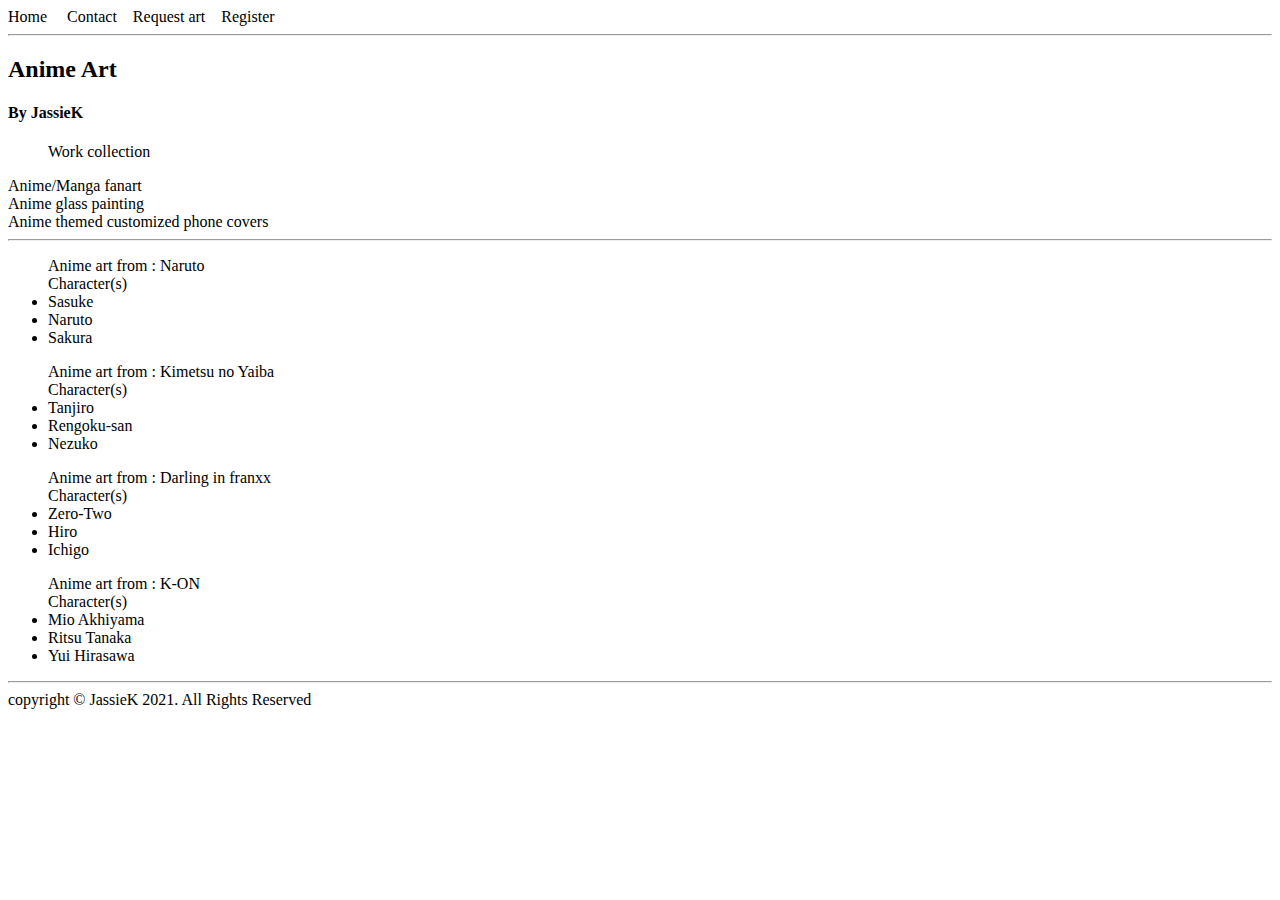
==== index.html @ 8462dcfb "This is the home page for my website" ====
<!DOCTYPE html>
<html lang="en">

<head>
    <meta charset="UTF-8">
    <meta http-equiv="X-UA-Compatible" content="IE=edge">
    <meta name="viewport" content="width=device-width, initial-scale=1.0">
    <title>Anime Art Factory</title>
</head>

<body>
    <header>
        <span>Home &nbsp;&nbsp;&nbsp; Contact&nbsp;&nbsp;&nbsp; Request art&nbsp;&nbsp;&nbsp; Register</span>
    </header>
    <hr>
    <section>
    <div>
        <h2>Anime Art</h2>
        <h4>By JassieK</h4>
        <ul>Work collection</ul>
        <li>Anime/Manga fanart</li>
        <li>Anime glass painting</li>
        <li>Anime themed customized phone covers</li>
    </div>
    <hr>
    <div>
        <ul>
            Anime art from : Naruto <br>
            Character(s)
            <li>Sasuke</li>
            <li>Naruto</li>
            <li>Sakura</li>
        </ul>
    </div>


    <div>
        <ul>
            Anime art from : Kimetsu no Yaiba <br>
            Character(s)
            <li>Tanjiro</li>
            <li>Rengoku-san</li>
            <li>Nezuko</li>
        </ul>
    </div>
    <div>
        <ul>
            Anime art from : Darling in franxx <br>
            Character(s)
            <li>Zero-Two</li>
            <li>Hiro</li>
            <li>Ichigo</li>
        </ul>
    </div>
    <div>
        <ul>
            Anime art from : K-ON <br>
            Character(s)
            <li>Mio Akhiyama</li>
            <li>Ritsu Tanaka</li>
            <li>Yui Hirasawa</li>
        </ul>
    </div>
</section>
<hr>
<footer>
    copyright &copy; JassieK 2021. All Rights Reserved
</footer>


</body>

</html>
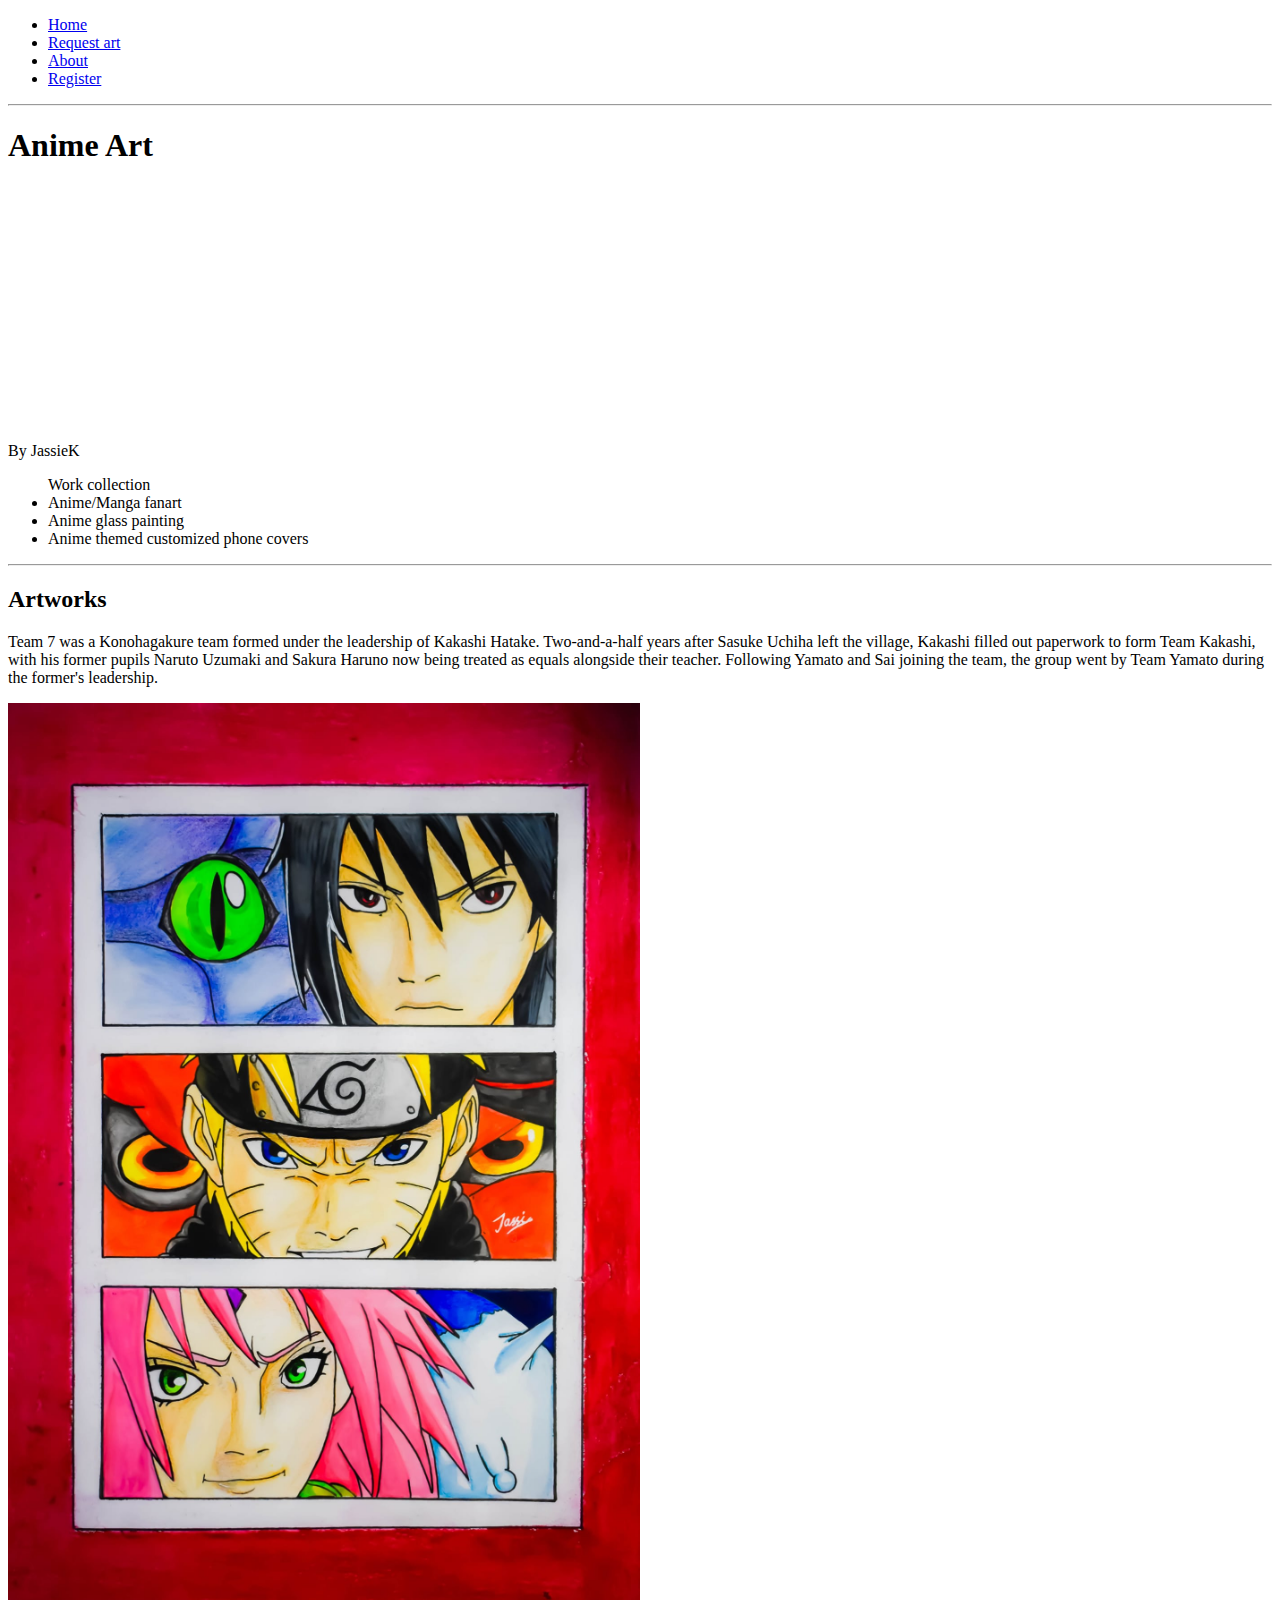
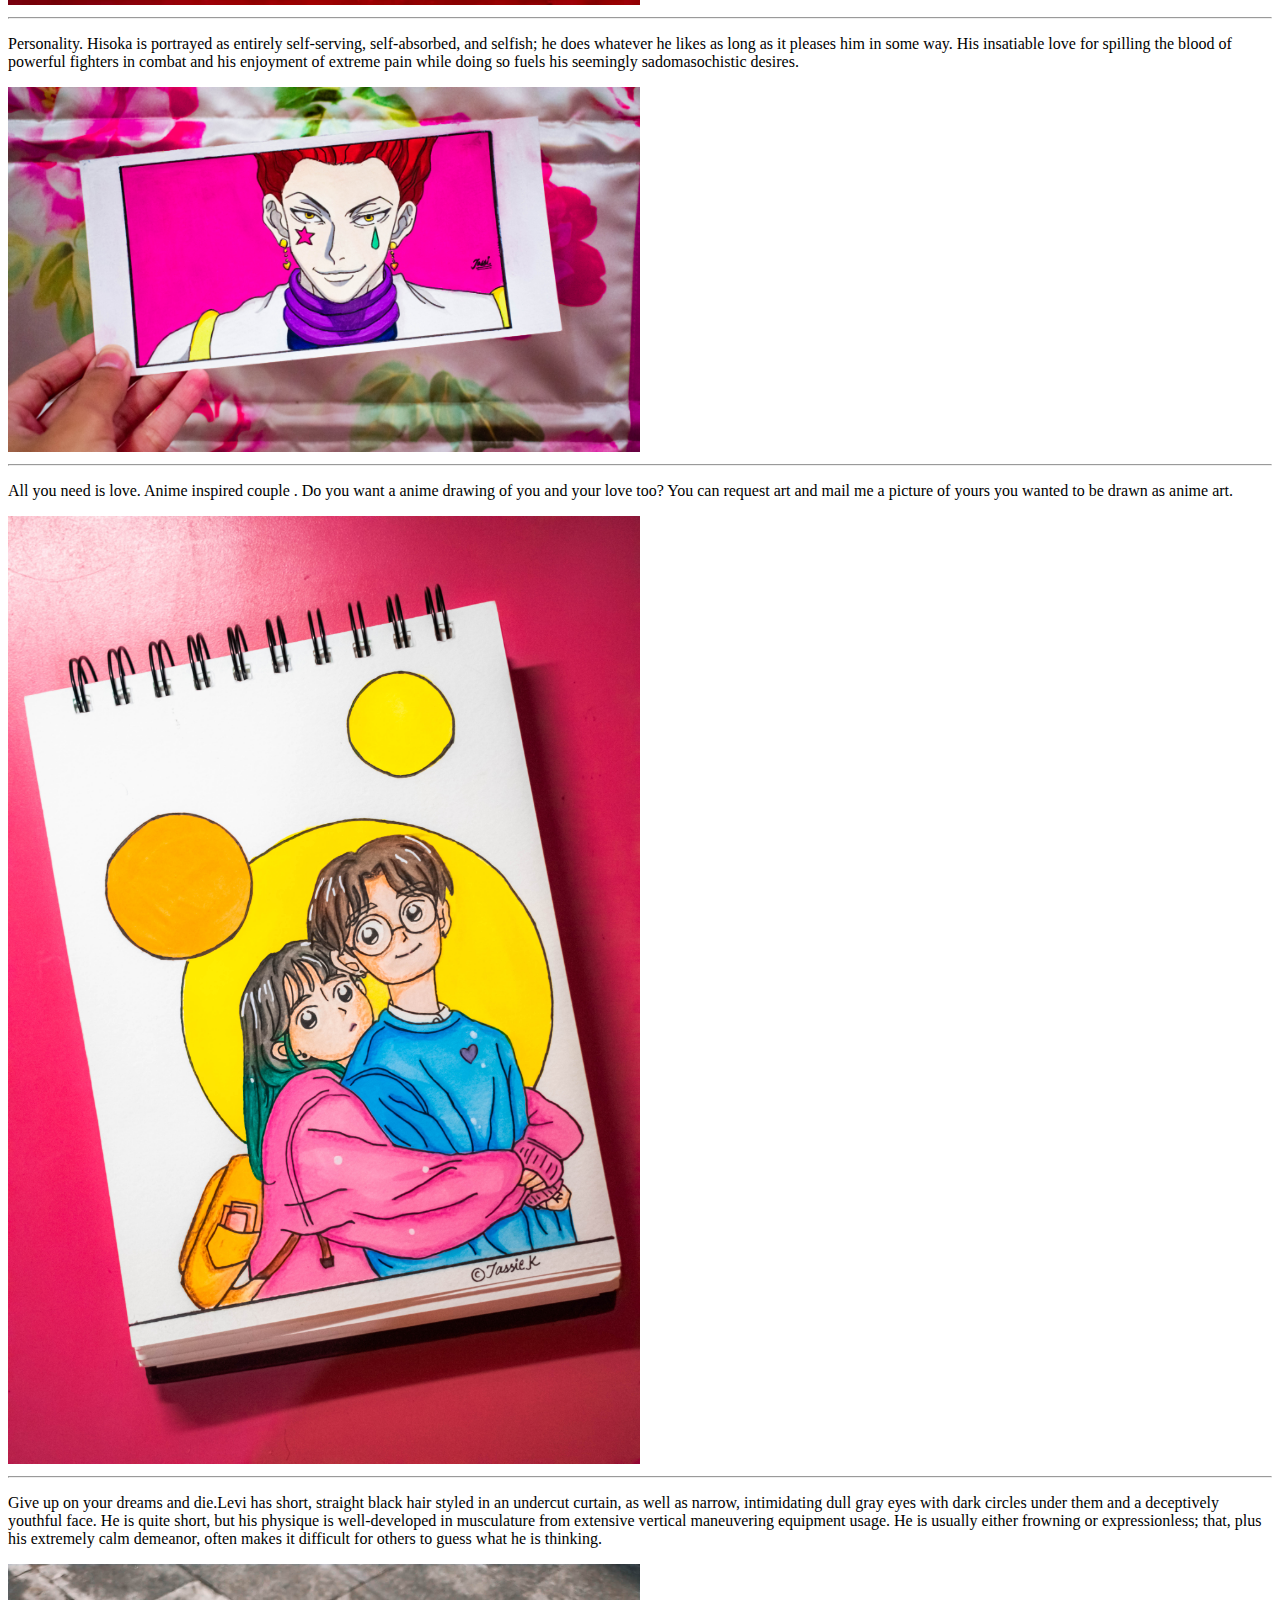
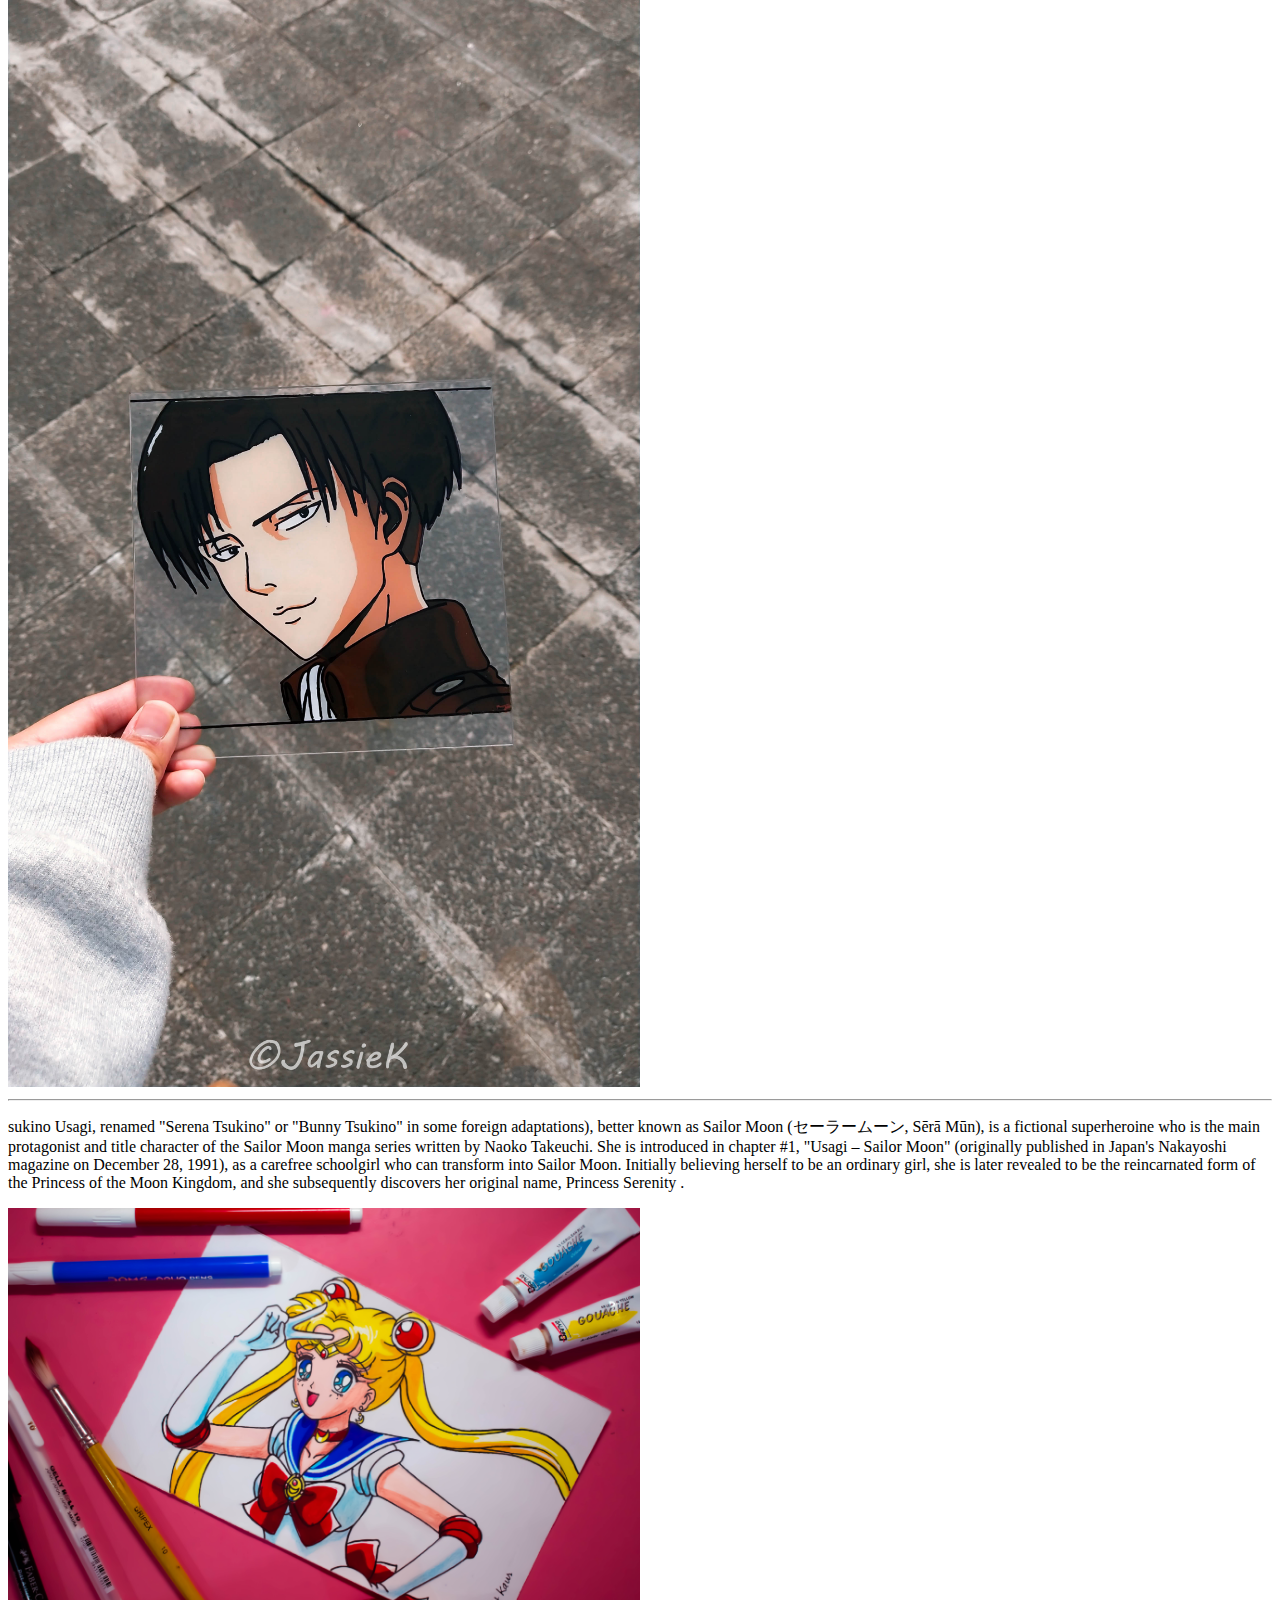
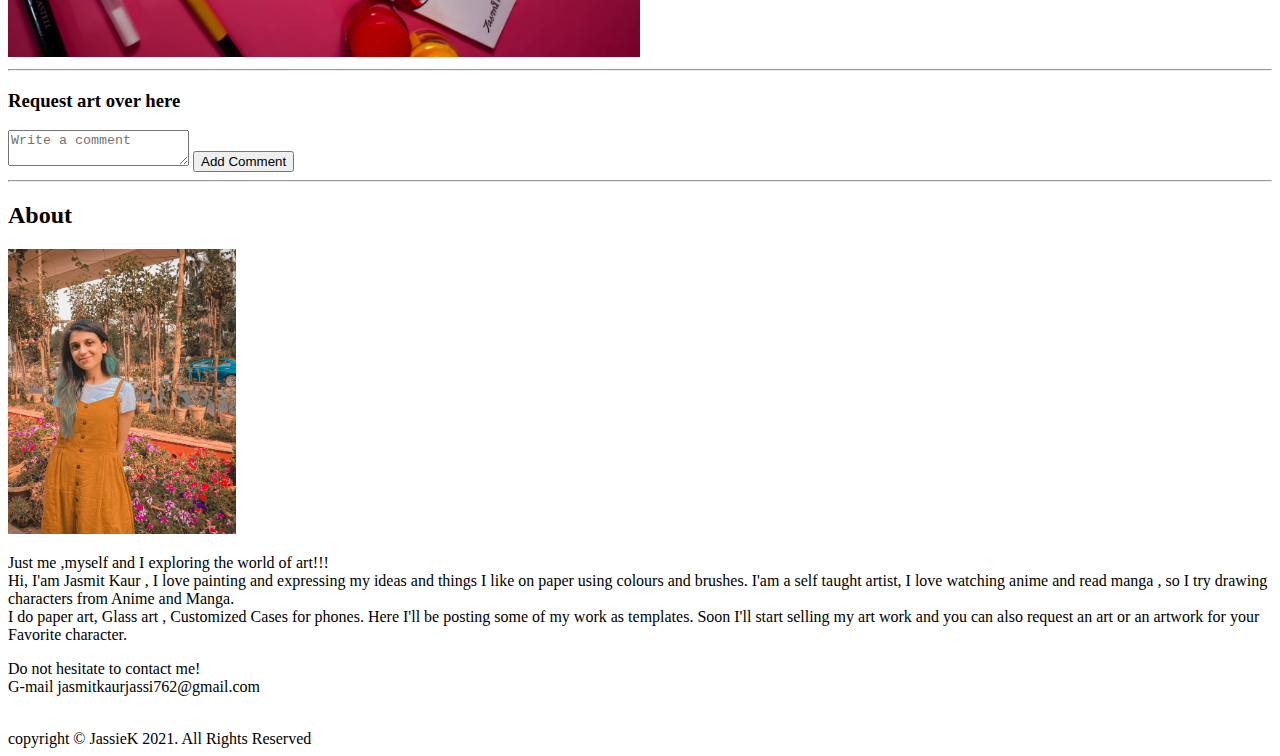
==== commit 2b6e3432: "This is HTML and CSS file for my project" ====
--- a/index.html
+++ b/index.html
@@ -5,67 +5,171 @@
     <meta charset="UTF-8">
     <meta http-equiv="X-UA-Compatible" content="IE=edge">
     <meta name="viewport" content="width=device-width, initial-scale=1.0">
+    <link rel="stylesheet" href="First.css">
+    <link rel="preconnect" href="https://fonts.gstatic.com">
+    <link rel="preconnect" href="https://fonts.gstatic.com">
+    <link rel="preconnect" href="https://fonts.gstatic.com">
+    <link
+        href="https://fonts.googleapis.com/css2?family=Architects+Daughter&family=Homemade+Apple&family=Pontano+Sans&family=Varela+Round&display=swap"
+        rel="stylesheet">
+    <link
+        href="https://fonts.googleapis.com/css2?family=Architects+Daughter&family=Homemade+Apple&family=Varela+Round&display=swap"
+        rel="stylesheet">
     <title>Anime Art Factory</title>
 </head>
 
 <body>
     <header>
-        <span>Home &nbsp;&nbsp;&nbsp; Contact&nbsp;&nbsp;&nbsp; Request art&nbsp;&nbsp;&nbsp; Register</span>
+        <ul id="Navbar">
+
+            <li><a href="index.html" target="_blank">Home</a></li>
+            <li><a href="#request" target="_blank">Request art</a></li>
+            <li><a href="#aboutme">About</a></li>
+            <li><a href="form.html" target="_blank">Register</a></li>
+
+        </ul>
     </header>
     <hr>
-    <section>
-    <div>
-        <h2>Anime Art</h2>
-        <h4>By JassieK</h4>
-        <ul>Work collection</ul>
+
+
+
+
+
+
+    <div class="header">
+
+        <!--Content before waves-->
+        <div class="inner-header flex">
+
+            <h1>Anime Art</h1>
+        </div>
+
+        <!--Waves Container-->
+        <div>
+            <svg class="waves" xmlns="http://www.w3.org/2000/svg" xmlns:xlink="http://www.w3.org/1999/xlink"
+                viewBox="0 24 150 28" preserveAspectRatio="none" shape-rendering="auto">
+                <defs>
+                    <path id="gentle-wave"
+                        d="M-160 44c30 0 58-18 88-18s 58 18 88 18 58-18 88-18 58 18 88 18 v44h-352z" />
+                </defs>
+                <g class="parallax">
+                    <use xlink:href="#gentle-wave" x="48" y="0" fill="rgba(255,255,255,0.7" />
+                    <use xlink:href="#gentle-wave" x="48" y="3" fill="rgba(255,255,255,0.5)" />
+                    <use xlink:href="#gentle-wave" x="48" y="5" fill="rgba(255,255,255,0.3)" />
+                    <use xlink:href="#gentle-wave" x="48" y="7" fill="#fff" />
+                </g>
+            </svg>
+        </div>
+        <!--Waves end-->
+
+    </div>
+    <!--Header ends-->
+
+    <!--Content starts-->
+    <div class="content flex">
+        <p>By JassieK</p>
+    </div>
+
+
+
+
+
+
+
+
+
+    <ul id="work">Work collection
         <li>Anime/Manga fanart</li>
         <li>Anime glass painting</li>
         <li>Anime themed customized phone covers</li>
-    </div>
+    </ul>
     <hr>
-    <div>
-        <ul>
-            Anime art from : Naruto <br>
-            Character(s)
-            <li>Sasuke</li>
-            <li>Naruto</li>
-            <li>Sakura</li>
-        </ul>
-    </div>
+    <section>
+        <h2 id="arth">Artworks</h2>
+        <p class="narutop">Team 7 was a Konohagakure team formed under the leadership of Kakashi Hatake. Two-and-a-half
+            years after
+            Sasuke Uchiha left the village, Kakashi filled out paperwork to form Team Kakashi, with his former pupils
+            Naruto Uzumaki and Sakura Haruno now being treated as equals alongside their teacher. Following Yamato and
+            Sai joining the team, the group went by Team Yamato during the former's leadership.</p>
+        <img src="Naruto.jpg" alt="Naruto" style="width:50%" class="naruto">
+        <hr>
+        <p class="narutop">Personality. Hisoka is portrayed as entirely self-serving, self-absorbed, and selfish; he
+            does
+            whatever he likes as long as it pleases him in some way. His insatiable love for spilling the blood of
+            powerful fighters in combat and his enjoyment of extreme pain while doing so fuels his seemingly
+            sadomasochistic desires.</p>
+        <img src="hisoka.jpg" alt="Hisoka" style="width:50%" class="naruto">
+        <hr>
+        <p class="narutop">All you need is love. Anime inspired couple . Do you want a anime drawing of you and your
+            love
+            too? You can request art and mail me a picture of yours you wanted to be drawn as anime art.</p>
+        <img src="couple.jpg" alt="Couple" style="width:50%" class="naruto">
+        <hr>
+        <p class="narutop">Give up on your dreams and die.Levi has short, straight black hair styled in an undercut
+            curtain, as well as narrow, intimidating dull gray eyes with dark circles under them and a deceptively
+            youthful face. He is quite short, but his physique is well-developed in musculature from extensive vertical
+            maneuvering equipment usage. He is usually either frowning or expressionless; that, plus his extremely calm
+            demeanor, often makes it difficult for others to guess what he is thinking.</p>
+        <img src="levi.jpg" alt="Levi" style="width:50%" class="naruto">
+        <hr>
+        <p class="narutop">sukino Usagi, renamed "Serena Tsukino" or "Bunny Tsukino" in some foreign adaptations),
+            better known as Sailor Moon (セーラームーン, Sērā Mūn), is a fictional superheroine who is the main protagonist and
+            title character of the Sailor Moon manga series written by Naoko Takeuchi. She is introduced in chapter #1,
+            "Usagi – Sailor Moon" (originally published in Japan's Nakayoshi magazine on December 28, 1991), as a
+            carefree schoolgirl who can transform into Sailor Moon. Initially believing herself to be an ordinary girl,
+            she is later revealed to be the reincarnated form of the Princess of the Moon Kingdom, and she subsequently
+            discovers her original name, Princess Serenity .</p>
+        <img src="sailor.jpg" alt="Sailor moon" style="width:50%" class="naruto">
+        <hr>
 
 
-    <div>
-        <ul>
-            Anime art from : Kimetsu no Yaiba <br>
-            Character(s)
-            <li>Tanjiro</li>
-            <li>Rengoku-san</li>
-            <li>Nezuko</li>
-        </ul>
-    </div>
-    <div>
-        <ul>
-            Anime art from : Darling in franxx <br>
-            Character(s)
-            <li>Zero-Two</li>
-            <li>Hiro</li>
-            <li>Ichigo</li>
-        </ul>
-    </div>
-    <div>
-        <ul>
-            Anime art from : K-ON <br>
-            Character(s)
-            <li>Mio Akhiyama</li>
-            <li>Ritsu Tanaka</li>
-            <li>Yui Hirasawa</li>
-        </ul>
-    </div>
-</section>
-<hr>
-<footer>
-    copyright &copy; JassieK 2021. All Rights Reserved
-</footer>
+    </section>
+
+    <section id="app">
+        <h3><a name="request">Request art over here </a></h3>
+        <div class="container">
+            <div class="row">
+                <div class="col-6">
+                    <div class="comment">
+                        <p v-for="items in item" v-text="items"></p>
+                    </div>
+                    <!--End Comment-->
+                </div>
+                <!--End col -->
+            </div><!-- End row -->
+            <div class="row">
+                <div class="col-6">
+                    <textarea type="text" class="input" placeholder="Write a comment" v-model="newItem"
+                        @keyup.enter="addItem()"></textarea>
+                    <button v-on:click="addItem()" class='primaryContained float-right' type="submit">Add
+                        Comment</button>
+                </div><!-- End col -->
+            </div>
+            <!--End Row -->
+        </div>
+        <!--End Container -->
+    </section><!-- end App -->
+    <hr>
+
+    <footer>
+
+        <h2 id="abt"><a name="aboutme">About</a></h2>
+        <img src="Two-696.jpg" style="width:18%" id="mine">
+
+        <p class="abtp">Just me ,myself and I exploring the world of art!!!<br>
+            Hi, I'am Jasmit Kaur , I love painting and expressing my ideas and things I like on paper using colours and
+            brushes. I'am a self taught artist, I love watching anime and read manga , so I try drawing characters from
+            Anime and Manga.<br>I do paper art, Glass art , Customized Cases for phones. Here I'll be posting some of my
+            work as templates. Soon I'll start selling my art work and you can also request an art or an artwork for
+            your
+            Favorite character. </p>
+        <p class="abtp">Do not hesitate to contact me!<br> G-mail jasmitkaurjassi762@gmail.com</p>
+
+        <br>
+        <div class="footer">
+            copyright &copy; JassieK 2021. All Rights Reserved
+        </div>
+    </footer>
 
 
 </body>
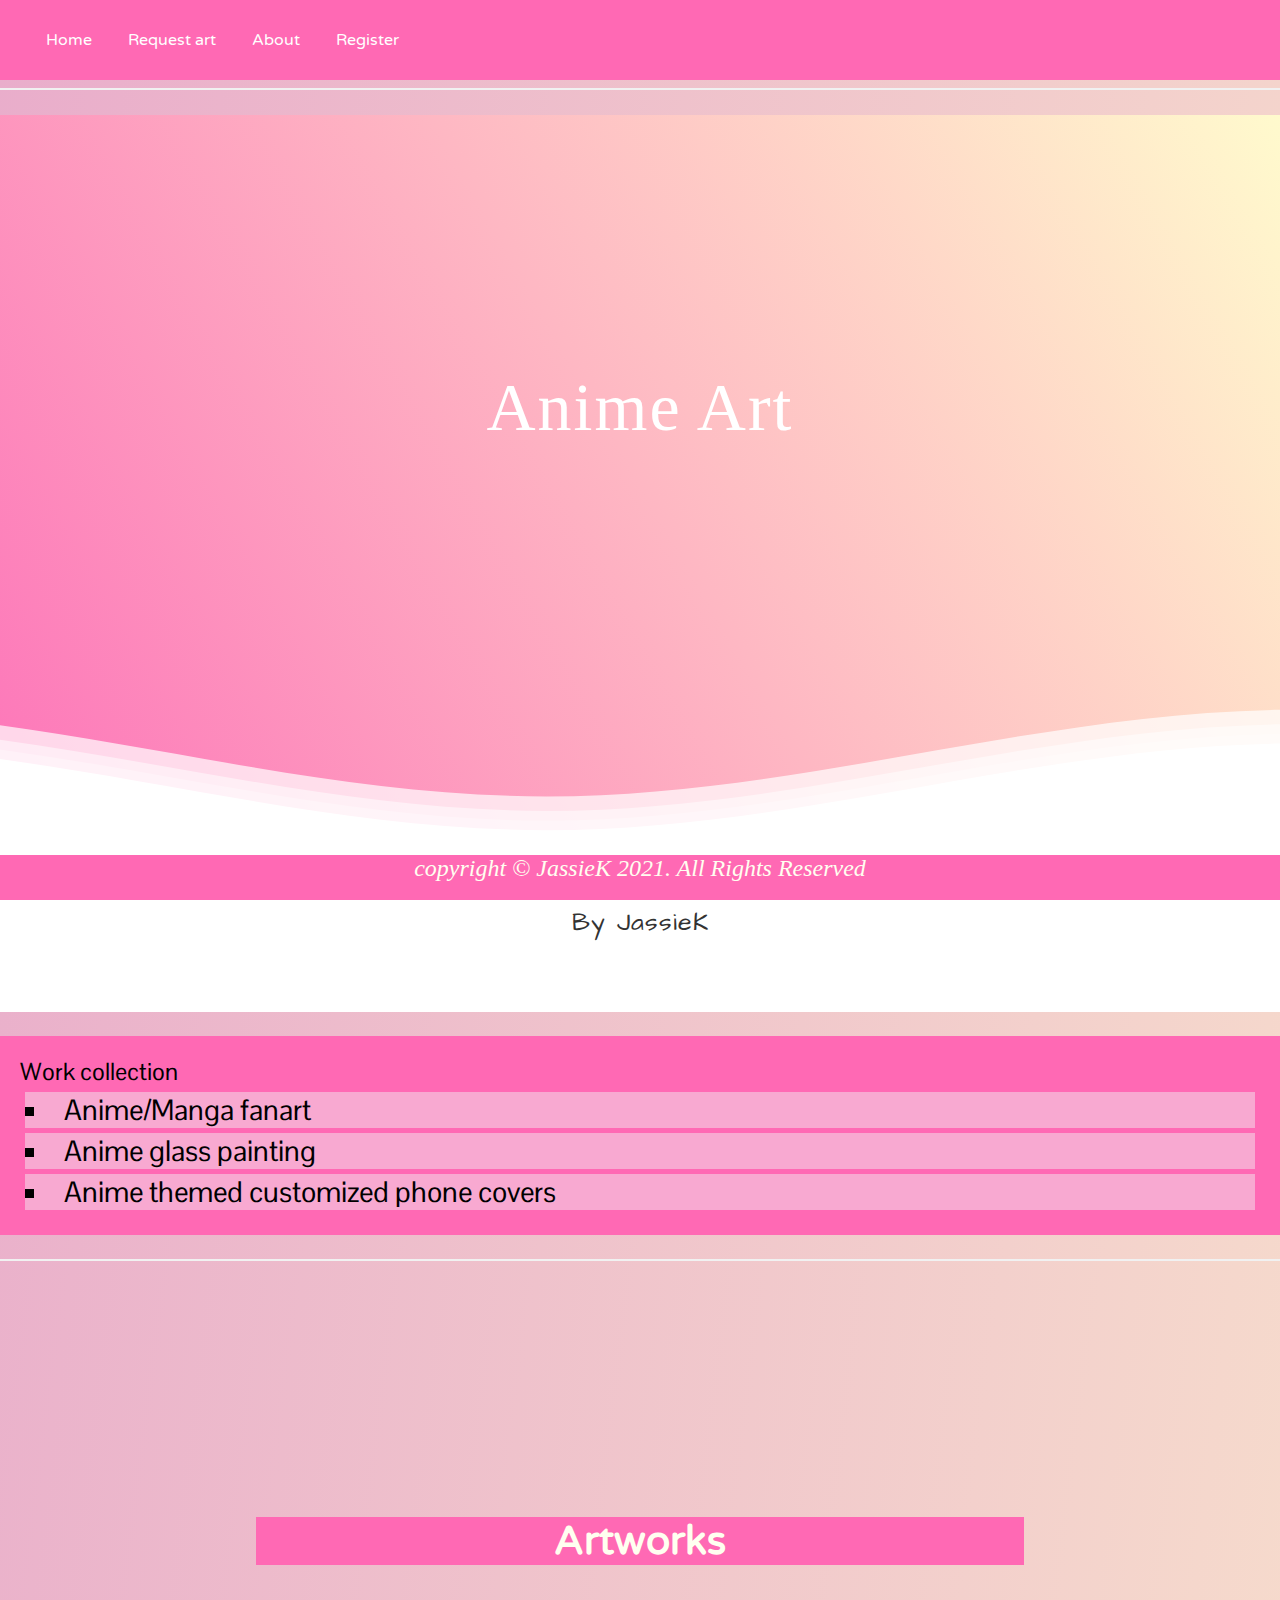
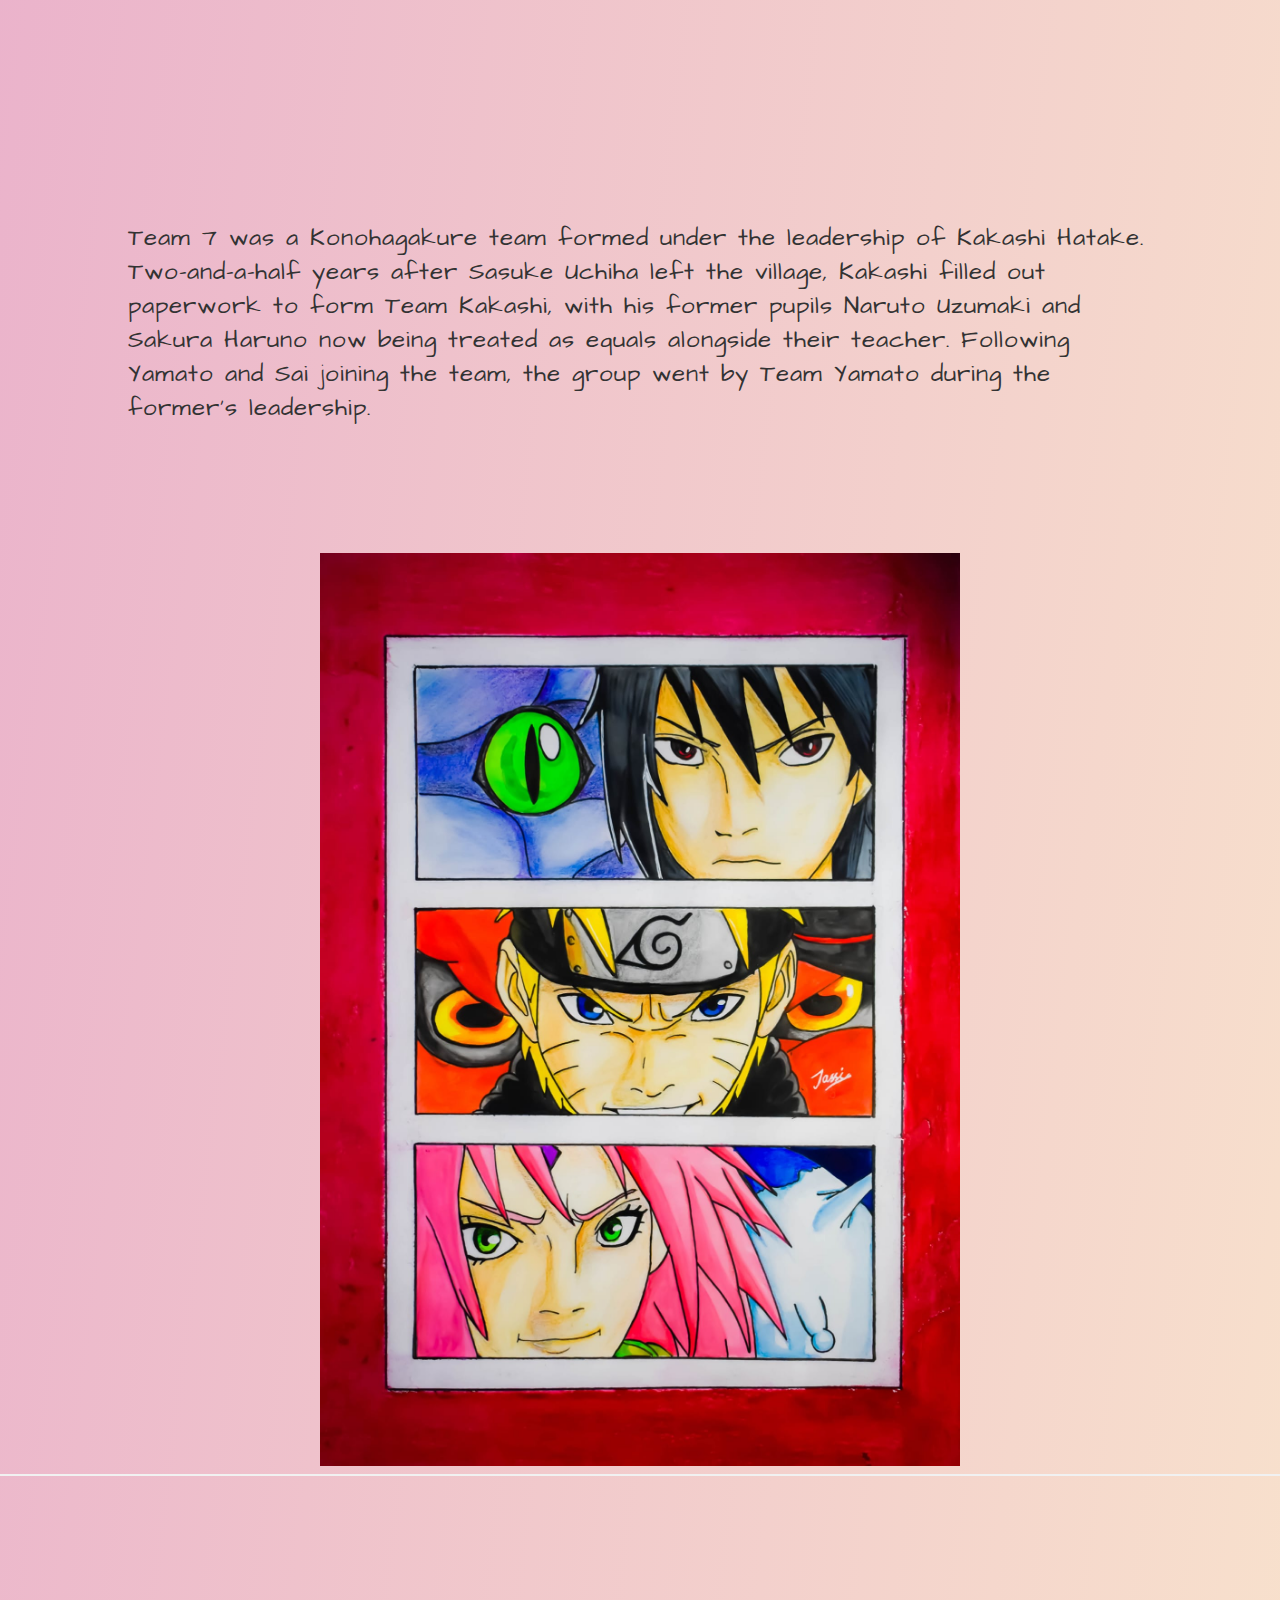
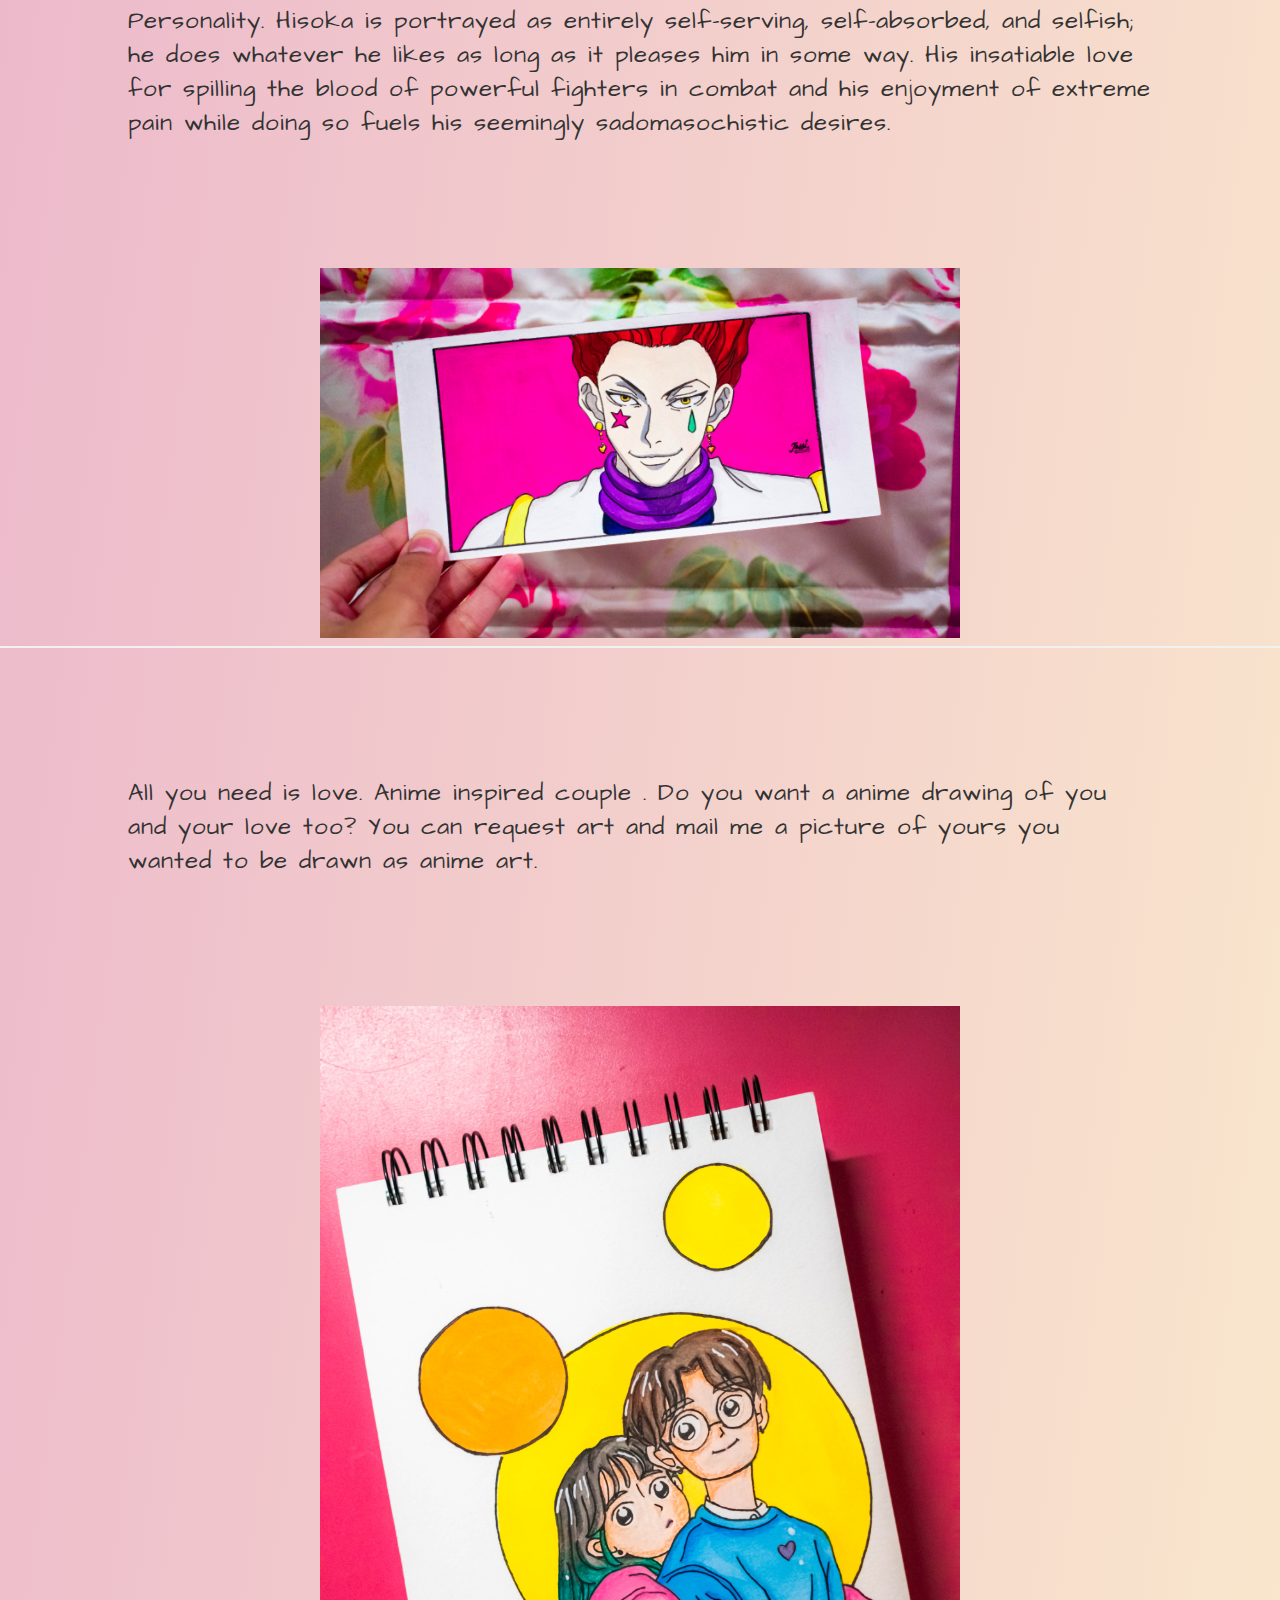
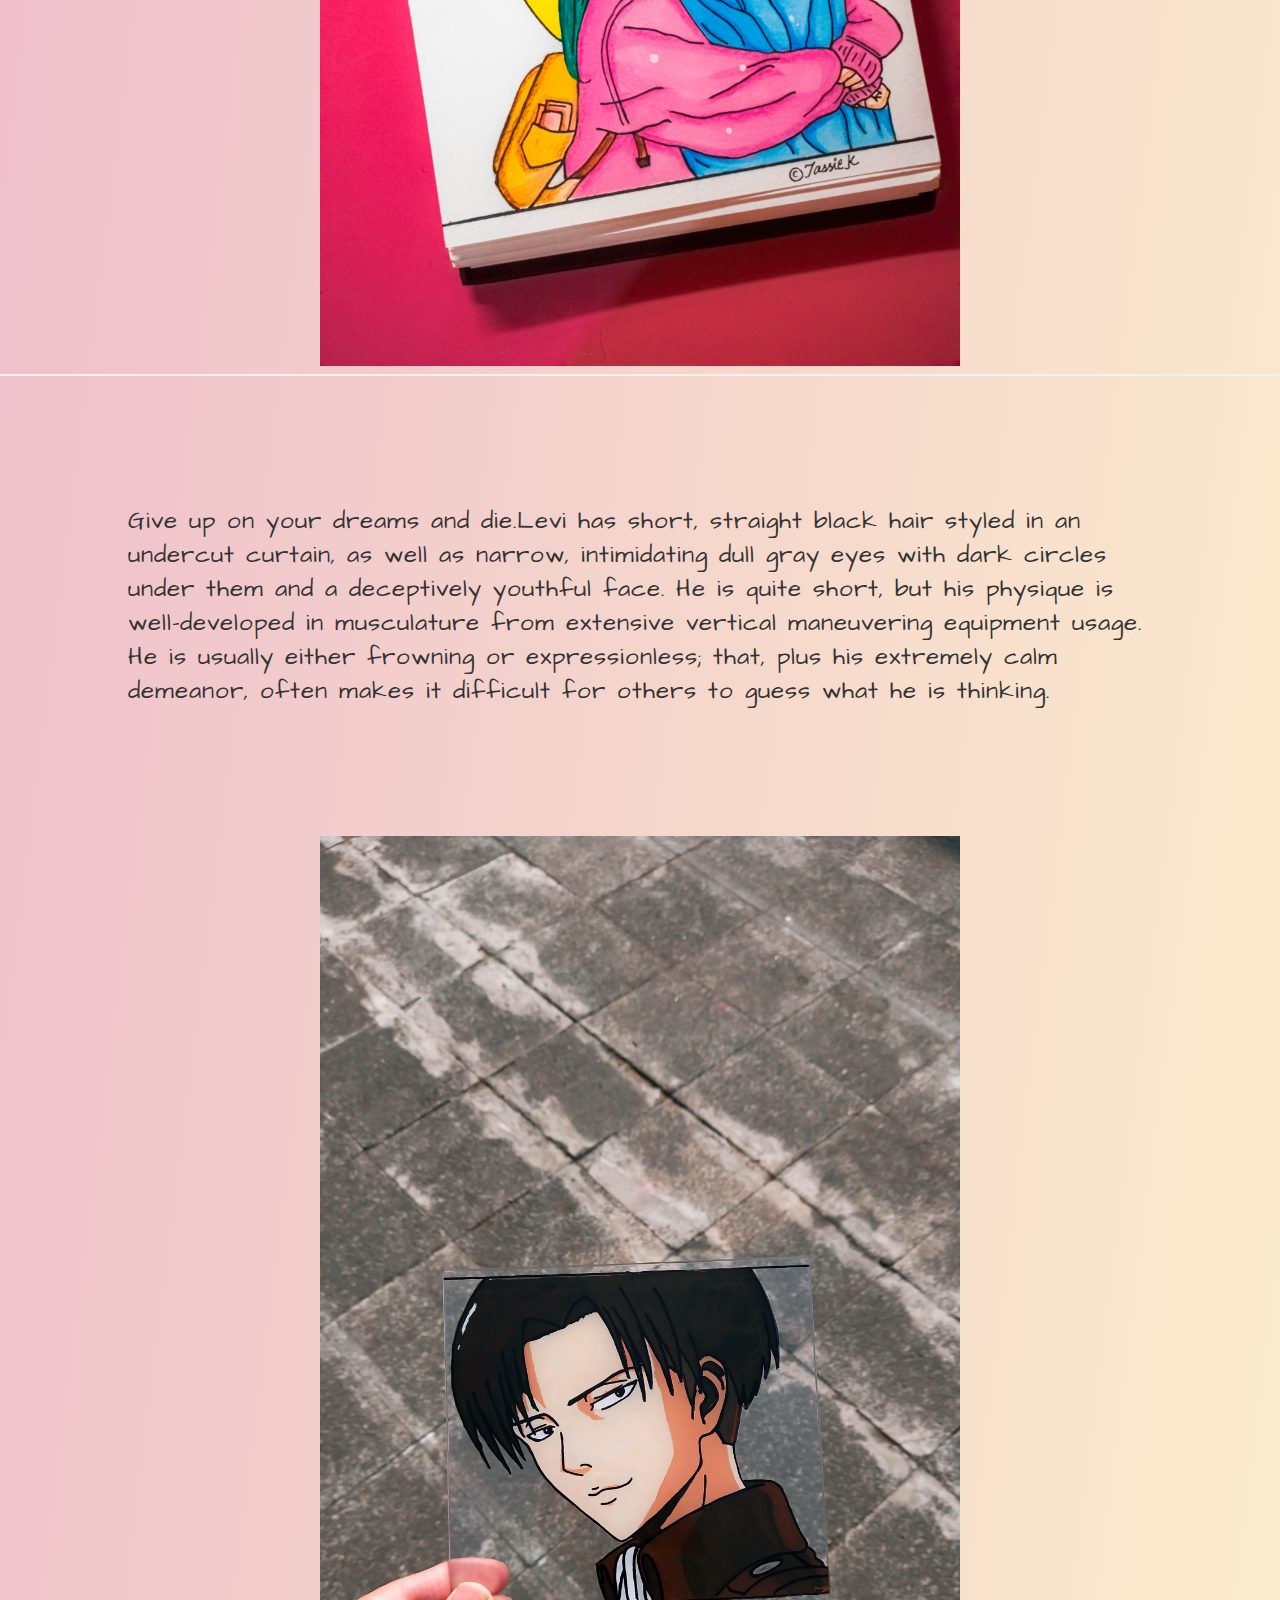
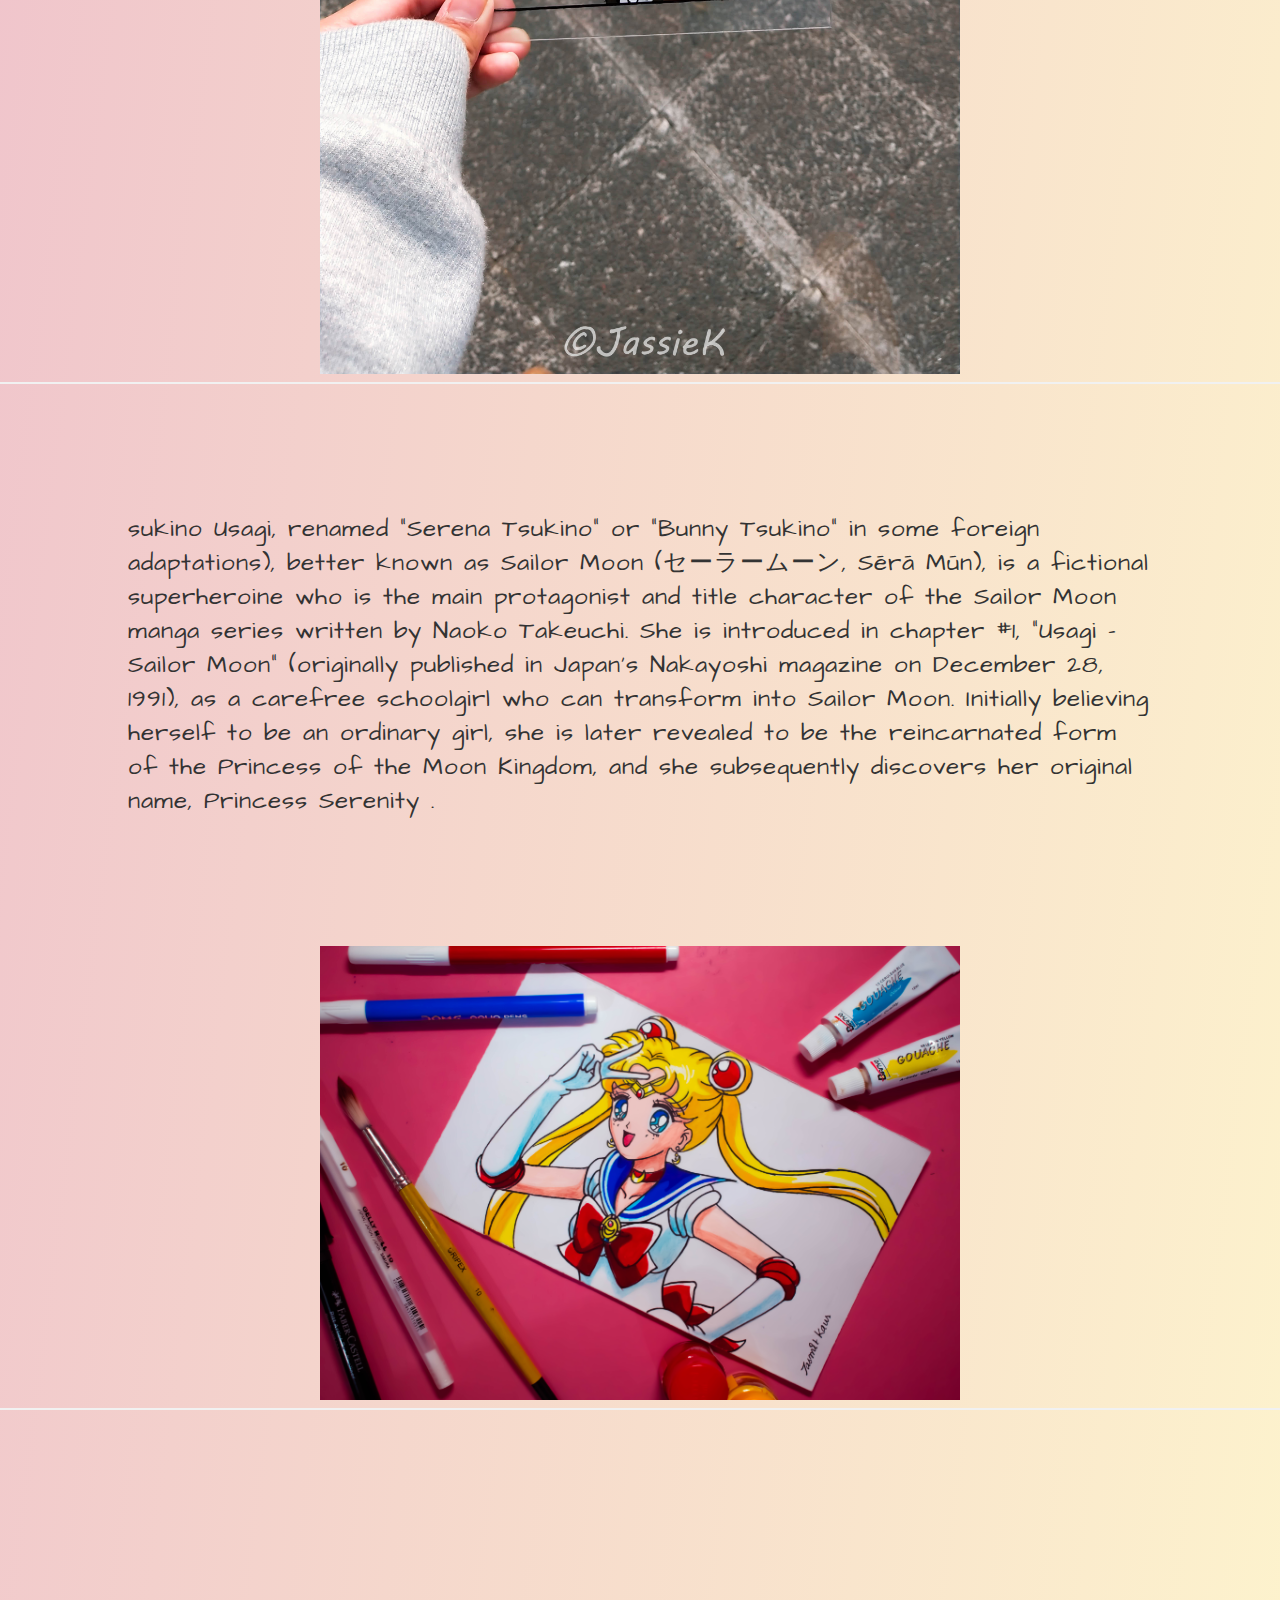
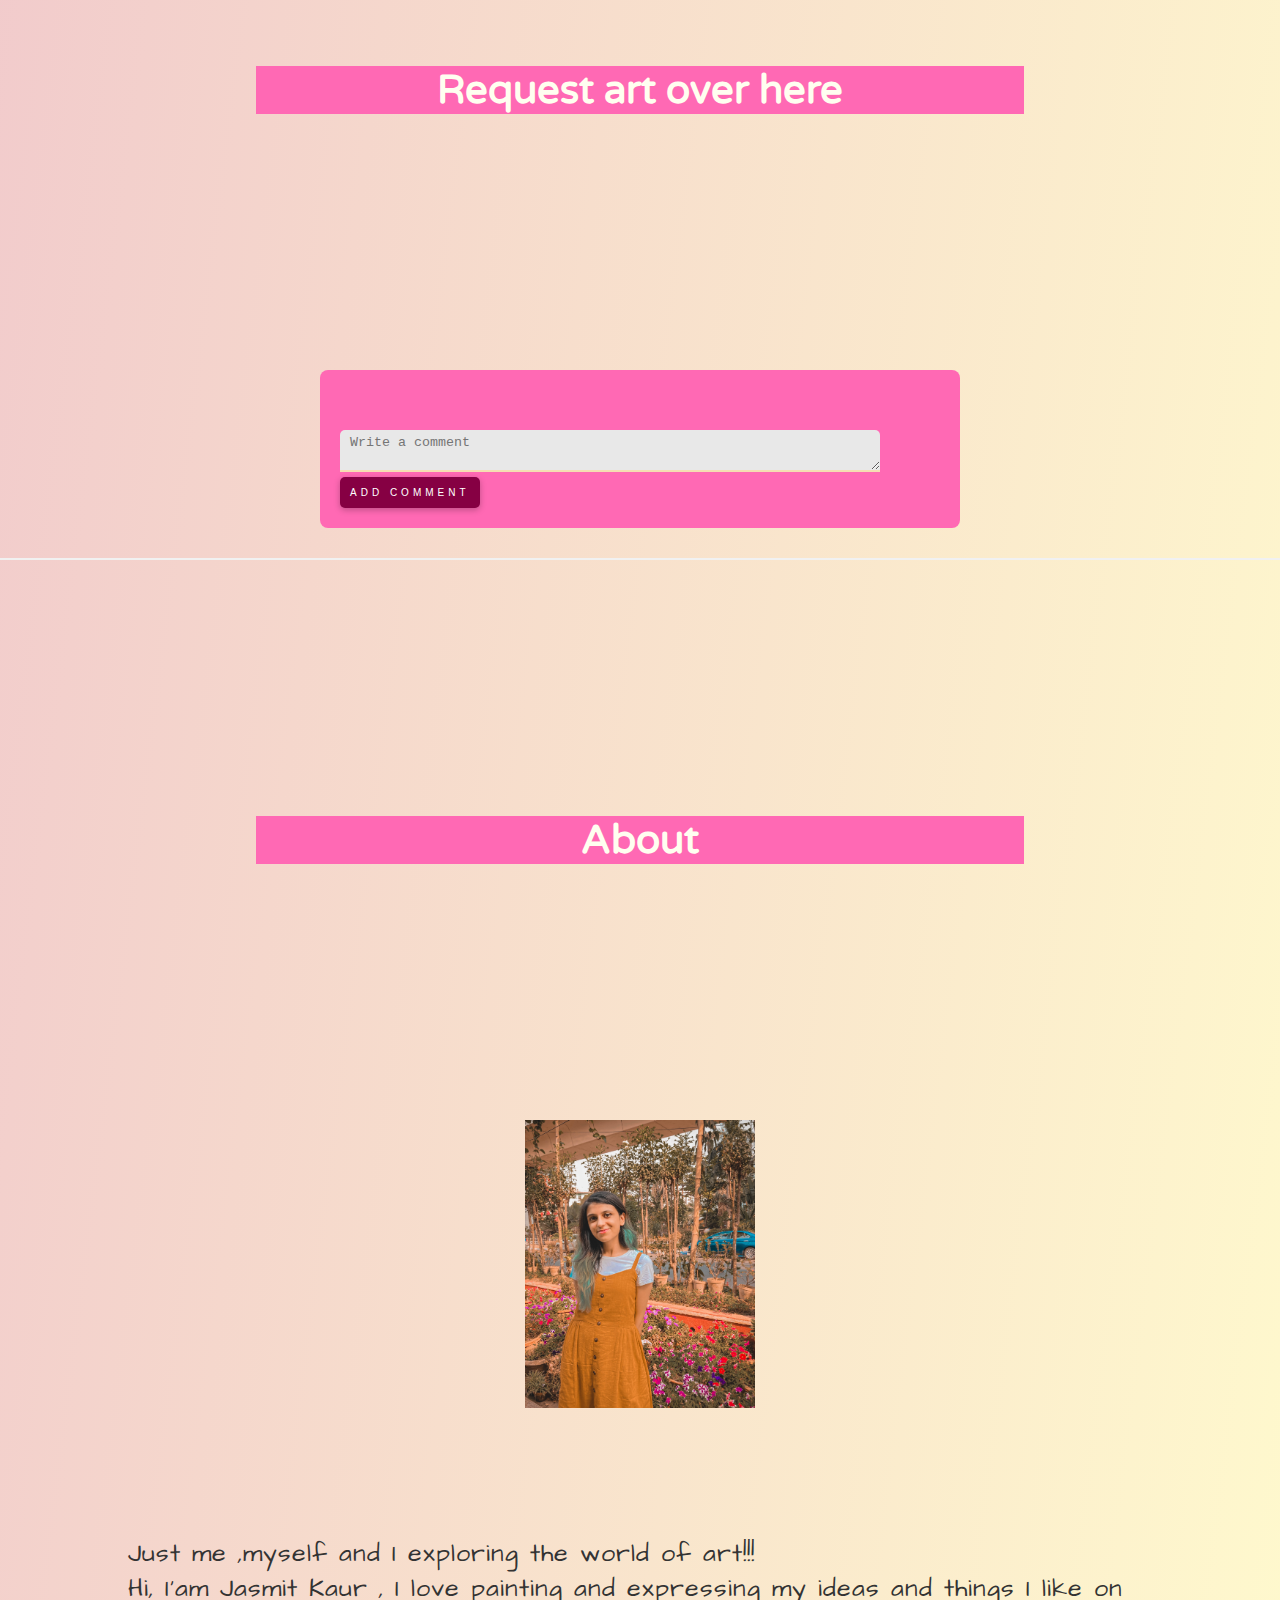
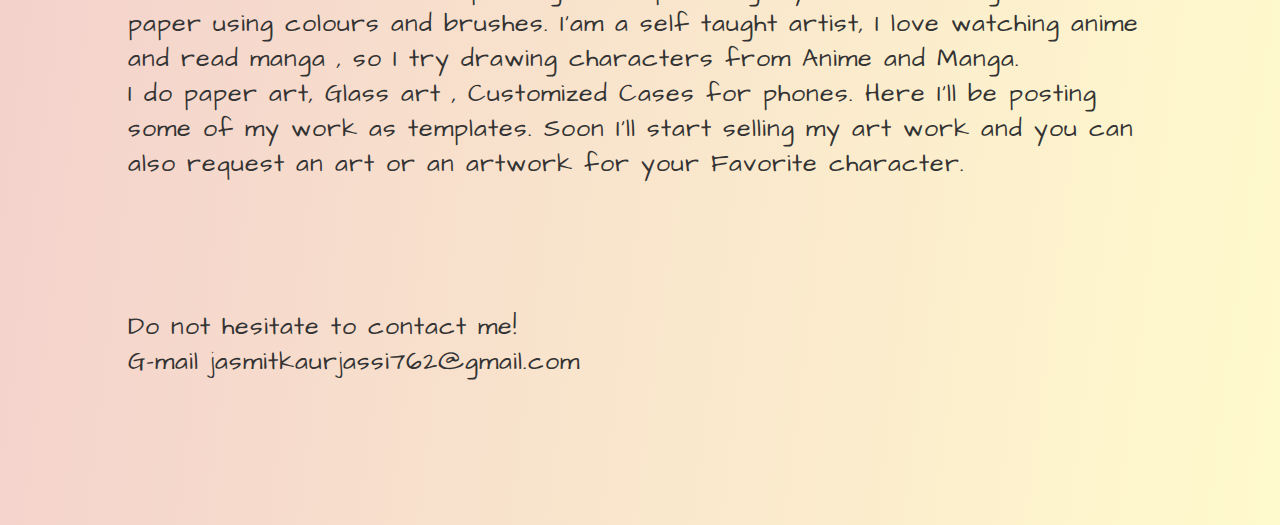
==== commit b69e209f: "altered" ====
--- a/index.html
+++ b/index.html
@@ -5,7 +5,7 @@
     <meta charset="UTF-8">
     <meta http-equiv="X-UA-Compatible" content="IE=edge">
     <meta name="viewport" content="width=device-width, initial-scale=1.0">
-    <link rel="stylesheet" href="First.css">
+    <link rel="stylesheet" type="text/css" href="index.css">
     <link rel="preconnect" href="https://fonts.gstatic.com">
     <link rel="preconnect" href="https://fonts.gstatic.com">
     <link rel="preconnect" href="https://fonts.gstatic.com">
@@ -22,8 +22,8 @@
     <header>
         <ul id="Navbar">
 
-            <li><a href="index.html" target="_blank">Home</a></li>
-            <li><a href="#request" target="_blank">Request art</a></li>
+            <li><a href="index.html">Home</a></li>
+            <li><a href="#request">Request art</a></li>
             <li><a href="#aboutme">About</a></li>
             <li><a href="form.html" target="_blank">Register</a></li>
 
--- a/index.css
+++ b/index.css
@@ -0,0 +1,357 @@
+body,
+head {
+  background-image: linear-gradient(to bottom right, rgb(233, 173, 203), lemonchiffon);
+}
+
+body {
+  margin: 25px;
+}
+
+#Navbar {
+  color: azure;
+  list-style-type: none;
+  margin: 0;
+  padding: 30px;
+  overflow: hidden;
+  background-color: hotpink;
+  font-size: 18;
+  font-family: 'Varela Round', sans-serif;
+
+}
+
+#Navbar li {
+  display: inline;
+}
+
+li a {
+  display: block;
+  color: white;
+  text-align: center;
+  display: inline;
+  padding: 14px 16px;
+  text-decoration: none;
+}
+
+li a:hover {
+
+  color: crimson;
+}
+
+
+
+
+#work {
+  background: hotpink;
+  padding: 20px;
+  list-style: square inside url("sqpurple.gif");
+  font-size: x-large;
+  font-family: 'Pontano Sans', sans-serif;
+
+}
+
+#work li {
+  background: rgb(248, 169, 209);
+  margin: 5px;
+  font-size: larger;
+  font-family: 'Pontano Sans', sans-serif;
+}
+
+#mine {
+  display: block;
+  margin-left: auto;
+  margin-right: auto;
+}
+
+#arth{
+  font-size: 40px;
+  background-color: hotpink;
+  font-family: 'Varela Round', sans-serif;
+  text-align: center;
+  color: ivory;
+  margin: 20%;
+}
+
+.naruto {
+  display: block;
+  margin-left: auto;
+  margin-right: auto;
+}
+
+.narutop {
+  font-size: x-large;
+  margin: 10%;
+}
+/*#hisoka {
+  display: block;
+  margin-left: auto;
+  margin-right: auto;
+}
+
+#hisokap {
+  font-size: x-large;
+  margin: 10%;
+}
+#couple {
+  display: block;
+  margin-left: auto;
+  margin-right: auto;
+}
+
+#couplep {
+  font-size: x-large;
+  margin: 10%;
+}*/
+#abt{
+  font-size: 40px;
+  background-color: hotpink;
+  font-family: 'Varela Round', sans-serif;
+  text-align: center;
+  color: ivory;
+  margin: 20%;
+}
+.abtp{
+  margin: 10%;
+}
+
+.footer {
+  position: fixed;
+  left: 0;
+  bottom: 0;
+  width: 100%;
+  height: 5%;
+  background-color: hotpink;
+color: ivory;
+font-size: x-large;
+  text-align: center;
+  font-family: 'Times New Roman', Times, serif;
+  font-style: italic;
+}
+
+
+
+
+@import url(//fonts.googleapis.com/css?family=Lato:300:400);
+
+body {
+  margin:0;
+}
+
+h1 {
+  font-family: 'Homemade Apple', cursive;
+  font-weight:300;
+  letter-spacing: 2px;
+  font-size:68px;
+}
+p {
+  font-family: 'Architects Daughter', cursive;
+  letter-spacing: 1px;
+  font-size:25px;
+  color: #333333;
+}
+
+.header {
+  position:relative;
+  text-align:center;
+  background: linear-gradient(60deg,rgb(253, 117, 185) 0%, lemonchiffon 100%);
+  color:white;
+}
+.logo {
+  width:50px;
+  fill:white;
+  padding-right:15px;
+  display:inline-block;
+  vertical-align: middle;
+}
+
+.inner-header {
+  height:65vh;
+  width:100%;
+  margin: 0;
+  padding: 0;
+}
+
+.flex { /*Flexbox for containers*/
+  display: flex;
+  justify-content: center;
+  align-items: center;
+  text-align: center;
+}
+
+.waves {
+  position:relative;
+  width: 100%;
+  height:15vh;
+  margin-bottom:-7px; /*Fix for safari gap*/
+  min-height:100px;
+  max-height:150px;
+}
+
+.content {
+  position:relative;
+  height:20vh;
+  text-align:center;
+  background-color: white;
+}
+
+/* Animation */
+
+.parallax > use {
+  animation: move-forever 25s cubic-bezier(.55,.5,.45,.5)     infinite;
+}
+.parallax > use:nth-child(1) {
+  animation-delay: -2s;
+  animation-duration: 7s;
+}
+.parallax > use:nth-child(2) {
+  animation-delay: -3s;
+  animation-duration: 10s;
+}
+.parallax > use:nth-child(3) {
+  animation-delay: -4s;
+  animation-duration: 13s;
+}
+.parallax > use:nth-child(4) {
+  animation-delay: -5s;
+  animation-duration: 20s;
+}
+@keyframes move-forever {
+  0% {
+   transform: translate3d(-90px,0,0);
+  }
+  100% { 
+    transform: translate3d(85px,0,0);
+  }
+}
+/*Shrinking for mobile*/
+@media (max-width: 768px) {
+  .waves {
+    height:40px;
+    min-height:40px;
+  }
+  .content {
+    height:30vh;
+  }
+  h1 {
+    font-size:24px;
+  }
+}
+
+
+
+
+
+/*register form*/
+
+
+* {
+  box-sizing: border-box;
+}
+
+/* Add padding to containers */
+.container {
+  font-family: 'Pontano Sans', sans-serif;
+  padding: 16px;
+  background-image: linear-gradient(to bottom right, rgb(233, 173, 203), lemonchiffon);
+}
+
+/* Full-width input fields */
+input[type=text], input[type=password] {
+  width: 100%;
+  padding: 15px;
+  margin: 5px 0 22px 0;
+  display: inline-block;
+  border:ivory;
+  background: #f1f1f1;
+}
+
+input[type=text]:focus, input[type=password]:focus {
+  background-color: #ddd;
+  outline: none;
+}
+
+/* Overwrite default styles of hr */
+hr {
+  border: 1px solid #f1f1f1;
+  margin-bottom: 25px;
+}
+
+/* Set a style for the submit button */
+.registerbtn {
+  background-color:hotpink;
+  color: white;
+  padding: 16px 20px;
+  margin: 8px 0;
+  border: none;
+  cursor: pointer;
+  width: 100%;
+  opacity: 0.9;
+}
+
+.registerbtn:hover {
+  opacity: 1;
+}
+
+
+
+/* Set a grey background color and center the text of the "sign in" section */
+.signin {
+  background-color: #f1f1f1;
+  text-align: center;
+}
+
+
+/*request*/
+h3{
+  font-size: 40px;
+  background-color: hotpink;
+  font-family: 'Varela Round', sans-serif;
+  text-align: center;
+  color: ivory;
+  margin: 20%;
+}
+ .container {
+max-width: 640px;
+margin: 30px auto;
+background:hotpink;
+border-radius: 8px;
+padding: 20px;
+}
+.comment {
+display: block;
+transition: all 1s;
+}
+.commentClicked {
+min-height: 0px;
+border: 1px solid #eee;
+border-radius: 5px;
+padding: 5px 10px
+}
+.container textarea {
+width: 90%;
+border: none;
+background: #E8E8E8;
+padding: 5px 10px;
+height: 50%;
+border-radius: 5px 5px 0px 0px;
+border-bottom: 2px solid wheat;
+transition: all 0.5s;
+margin-top: 15px;
+}
+button.primaryContained {
+background: rgb(134, 0, 67);
+color: #fff;
+padding: 10px 10px;
+border: none;
+margin-top: 0px;
+cursor: pointer;
+text-transform: uppercase;
+letter-spacing: 4px;
+box-shadow: 0px 2px 6px 0px rgba(0, 0, 0, 0.25);
+transition: 1s all;
+font-size: 10px;
+border-radius: 5px;
+}
+button.primaryContained:hover {
+background: rgb(223, 163, 193);
+}
+
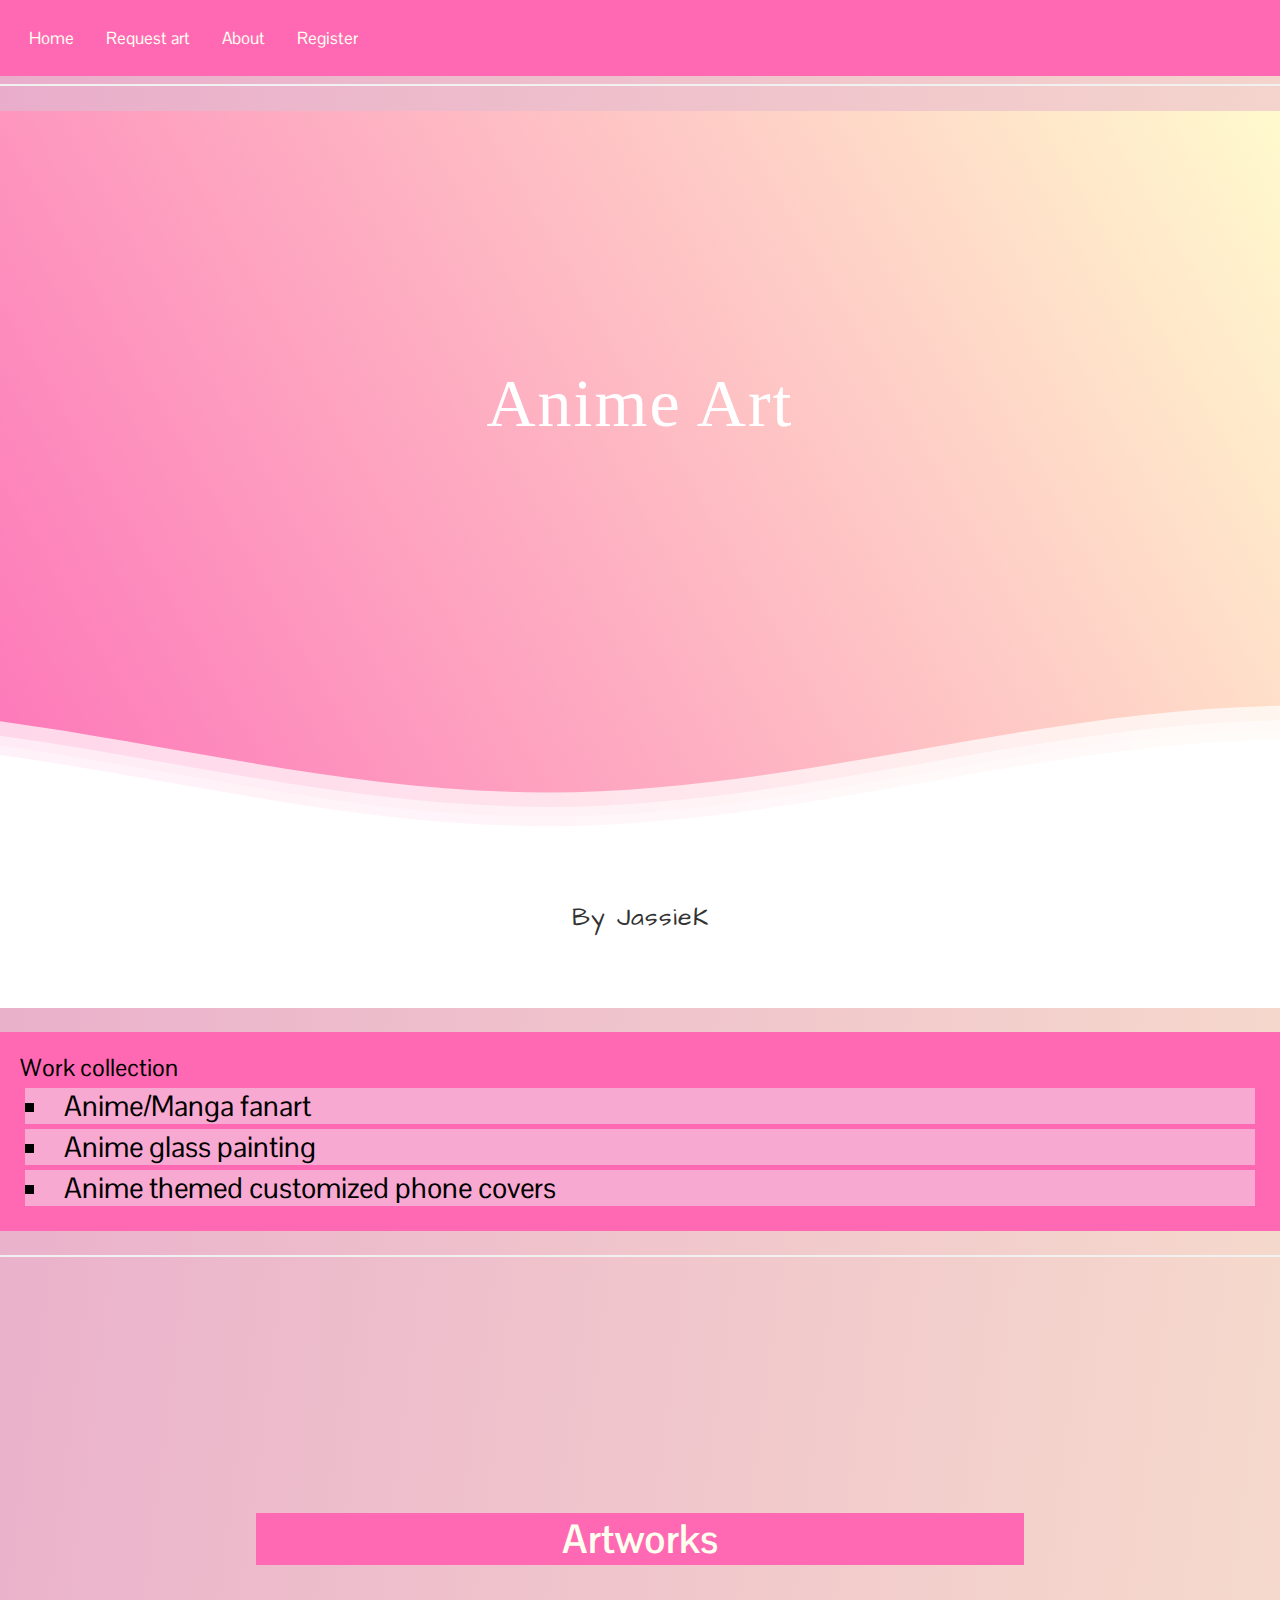
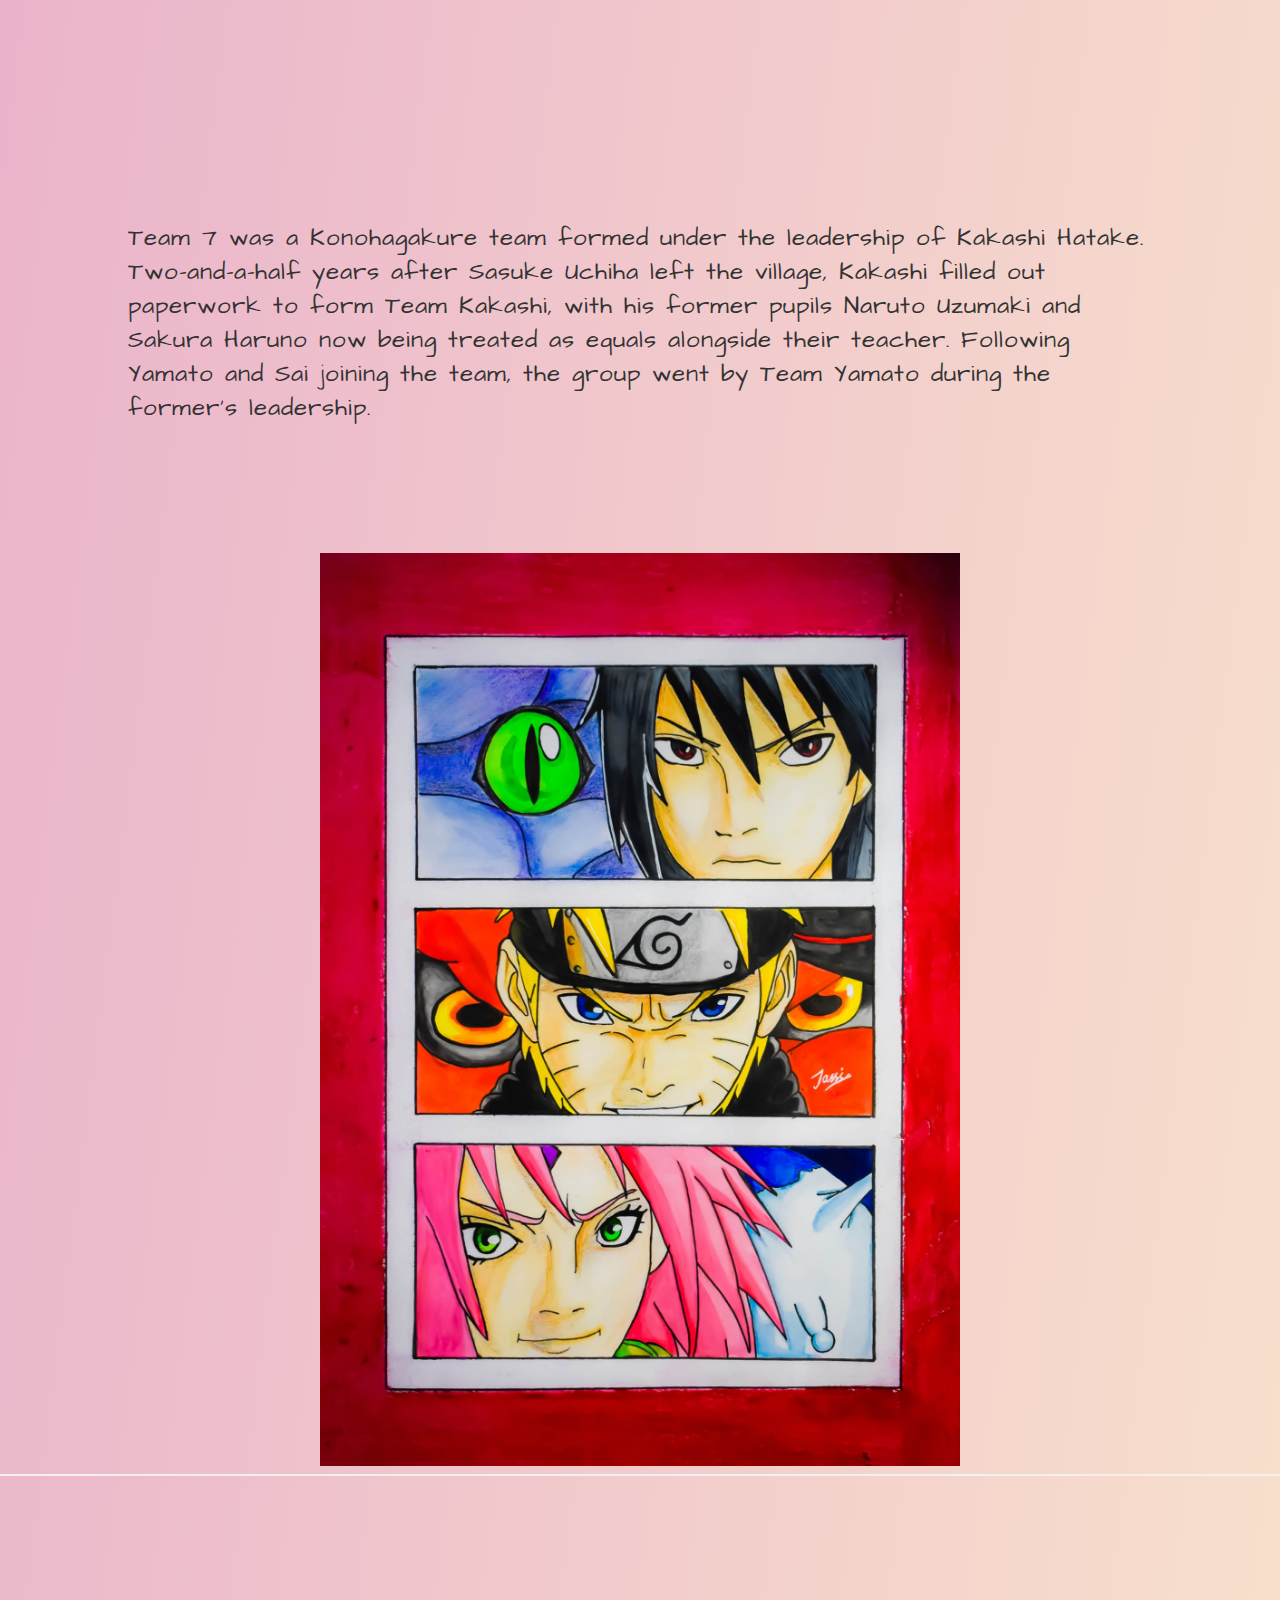
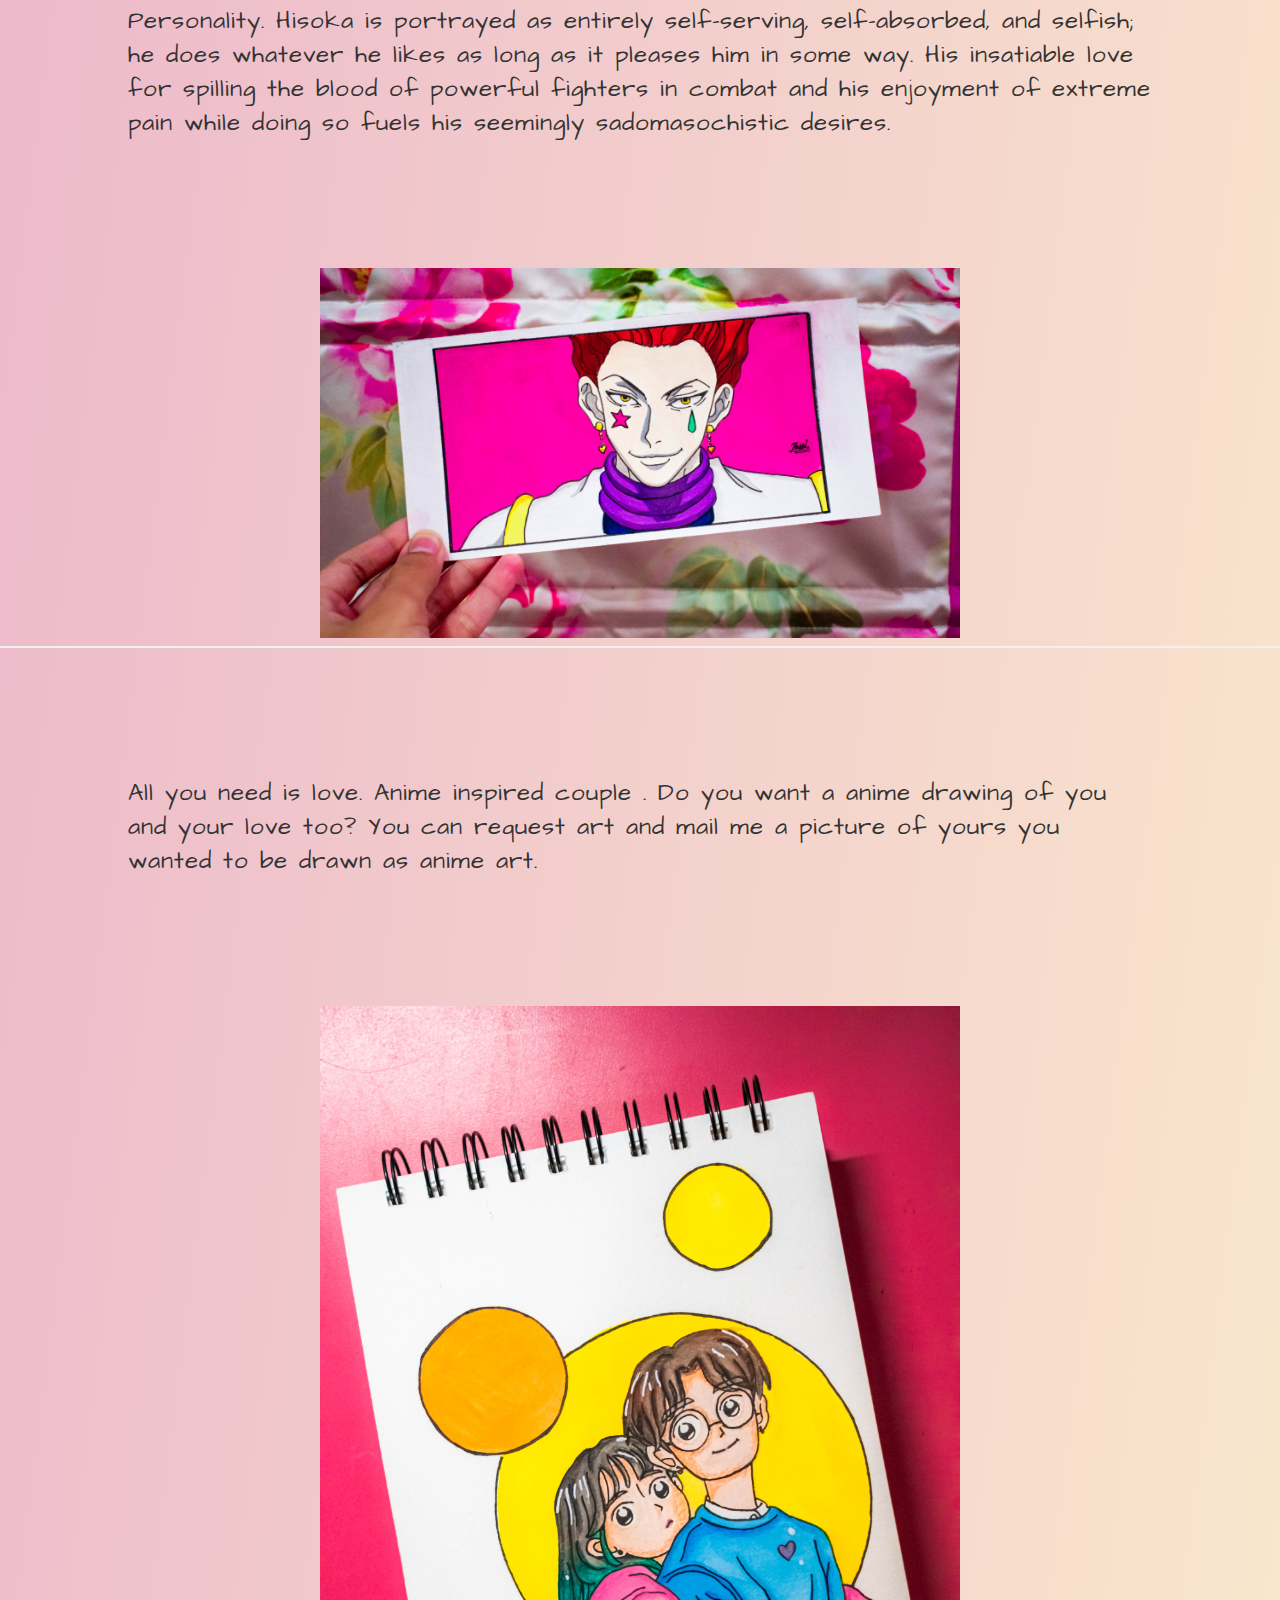
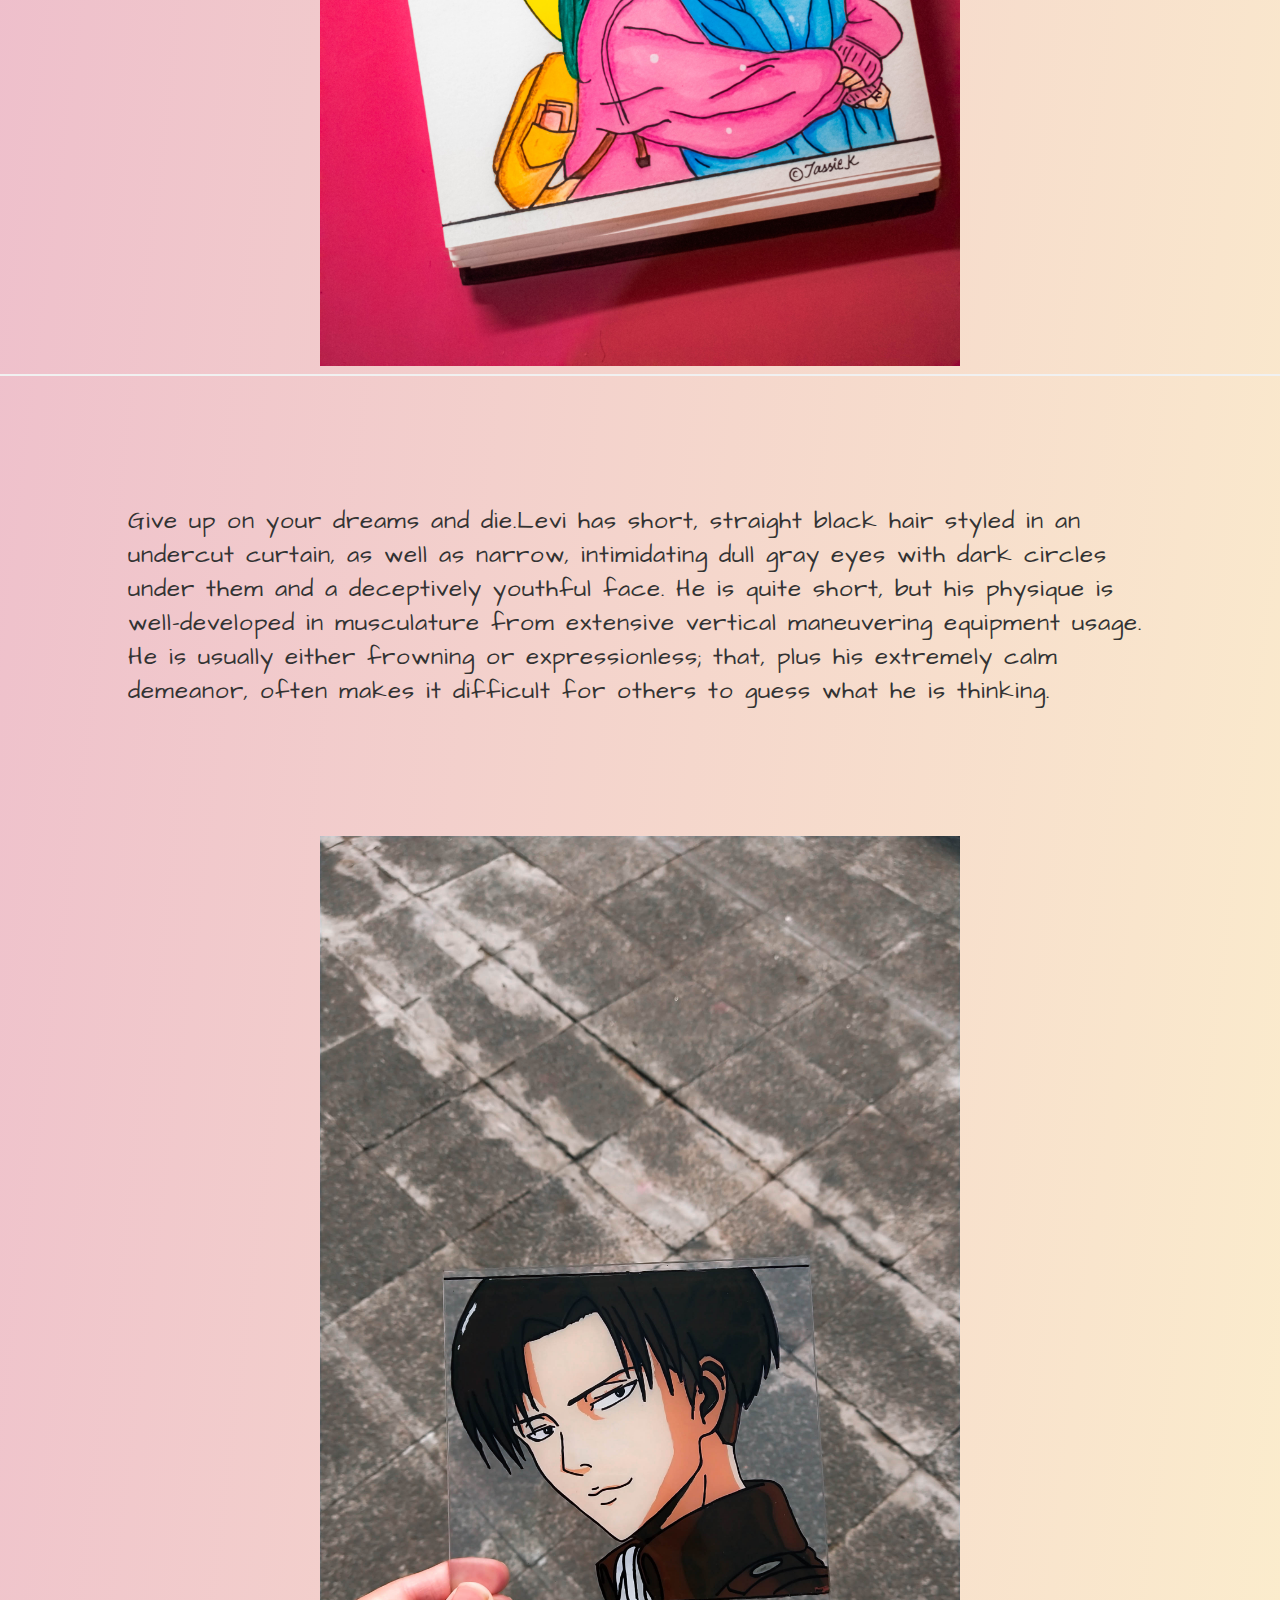
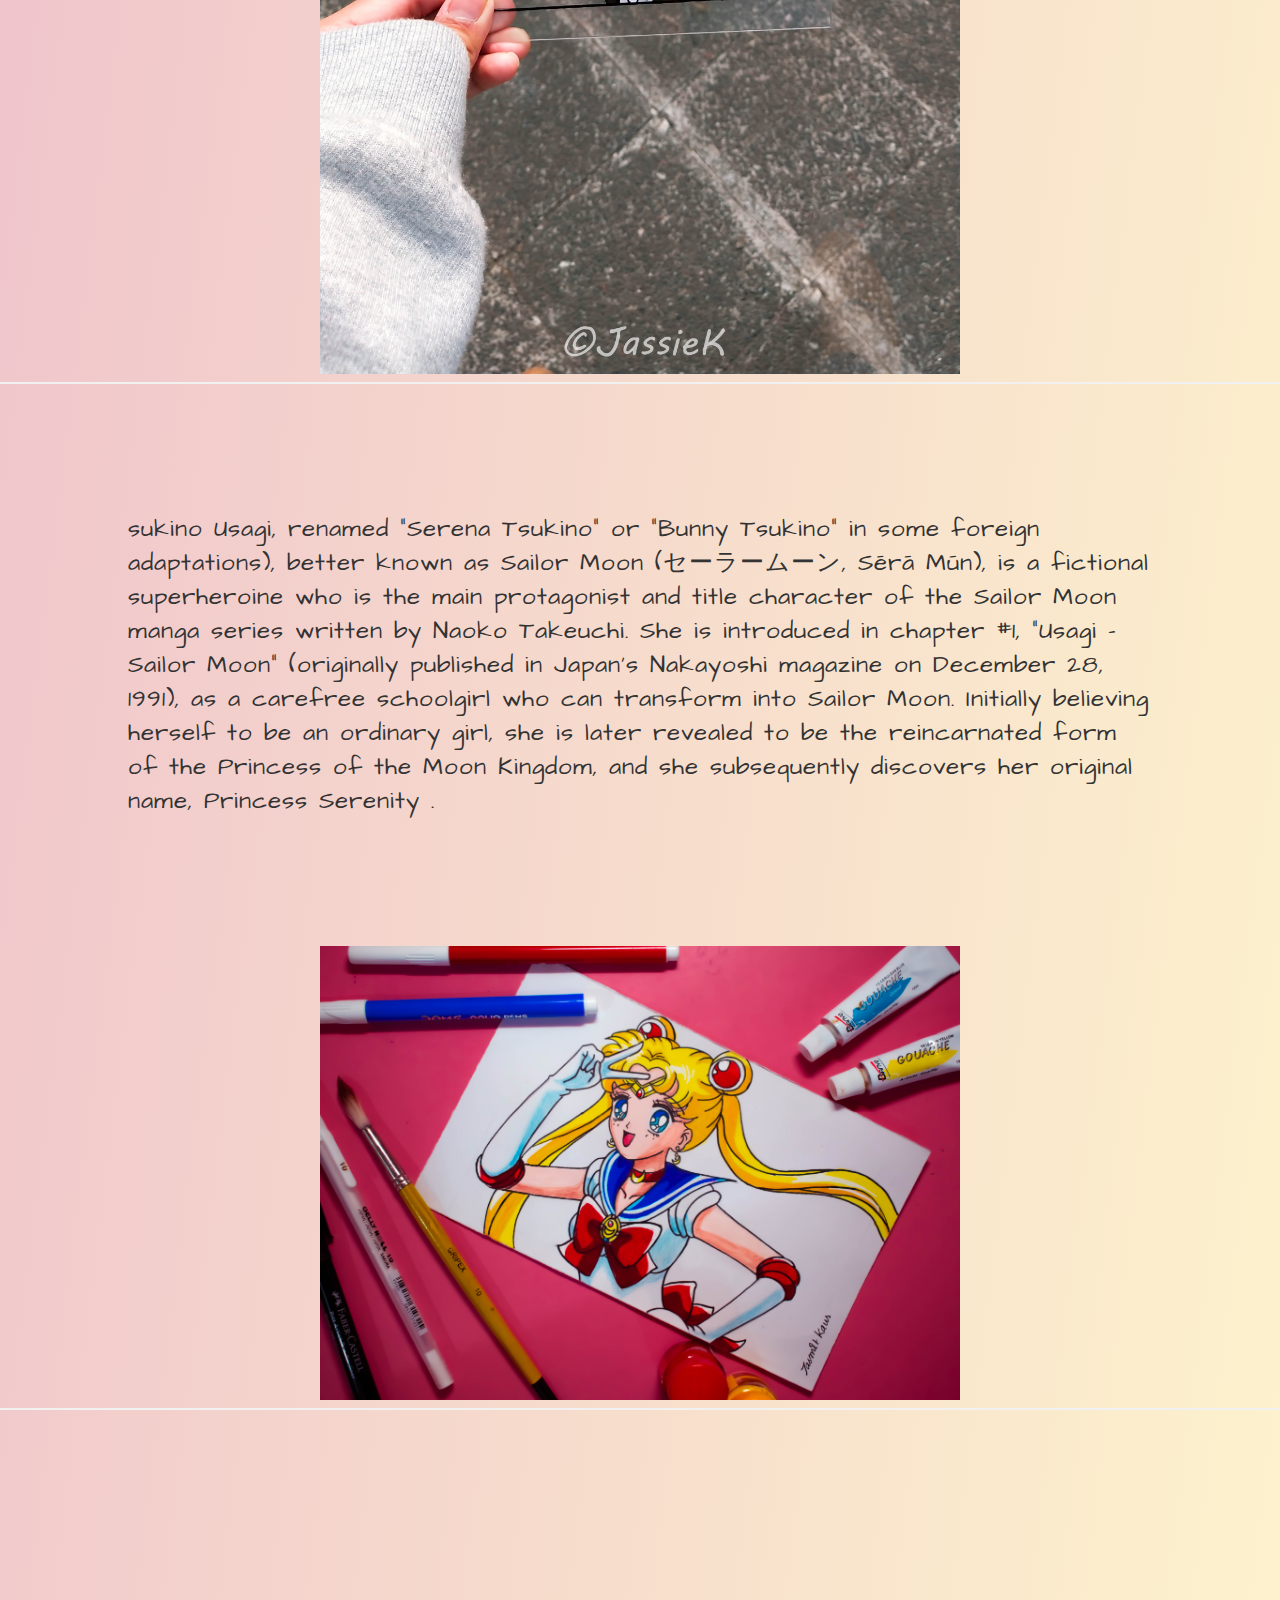
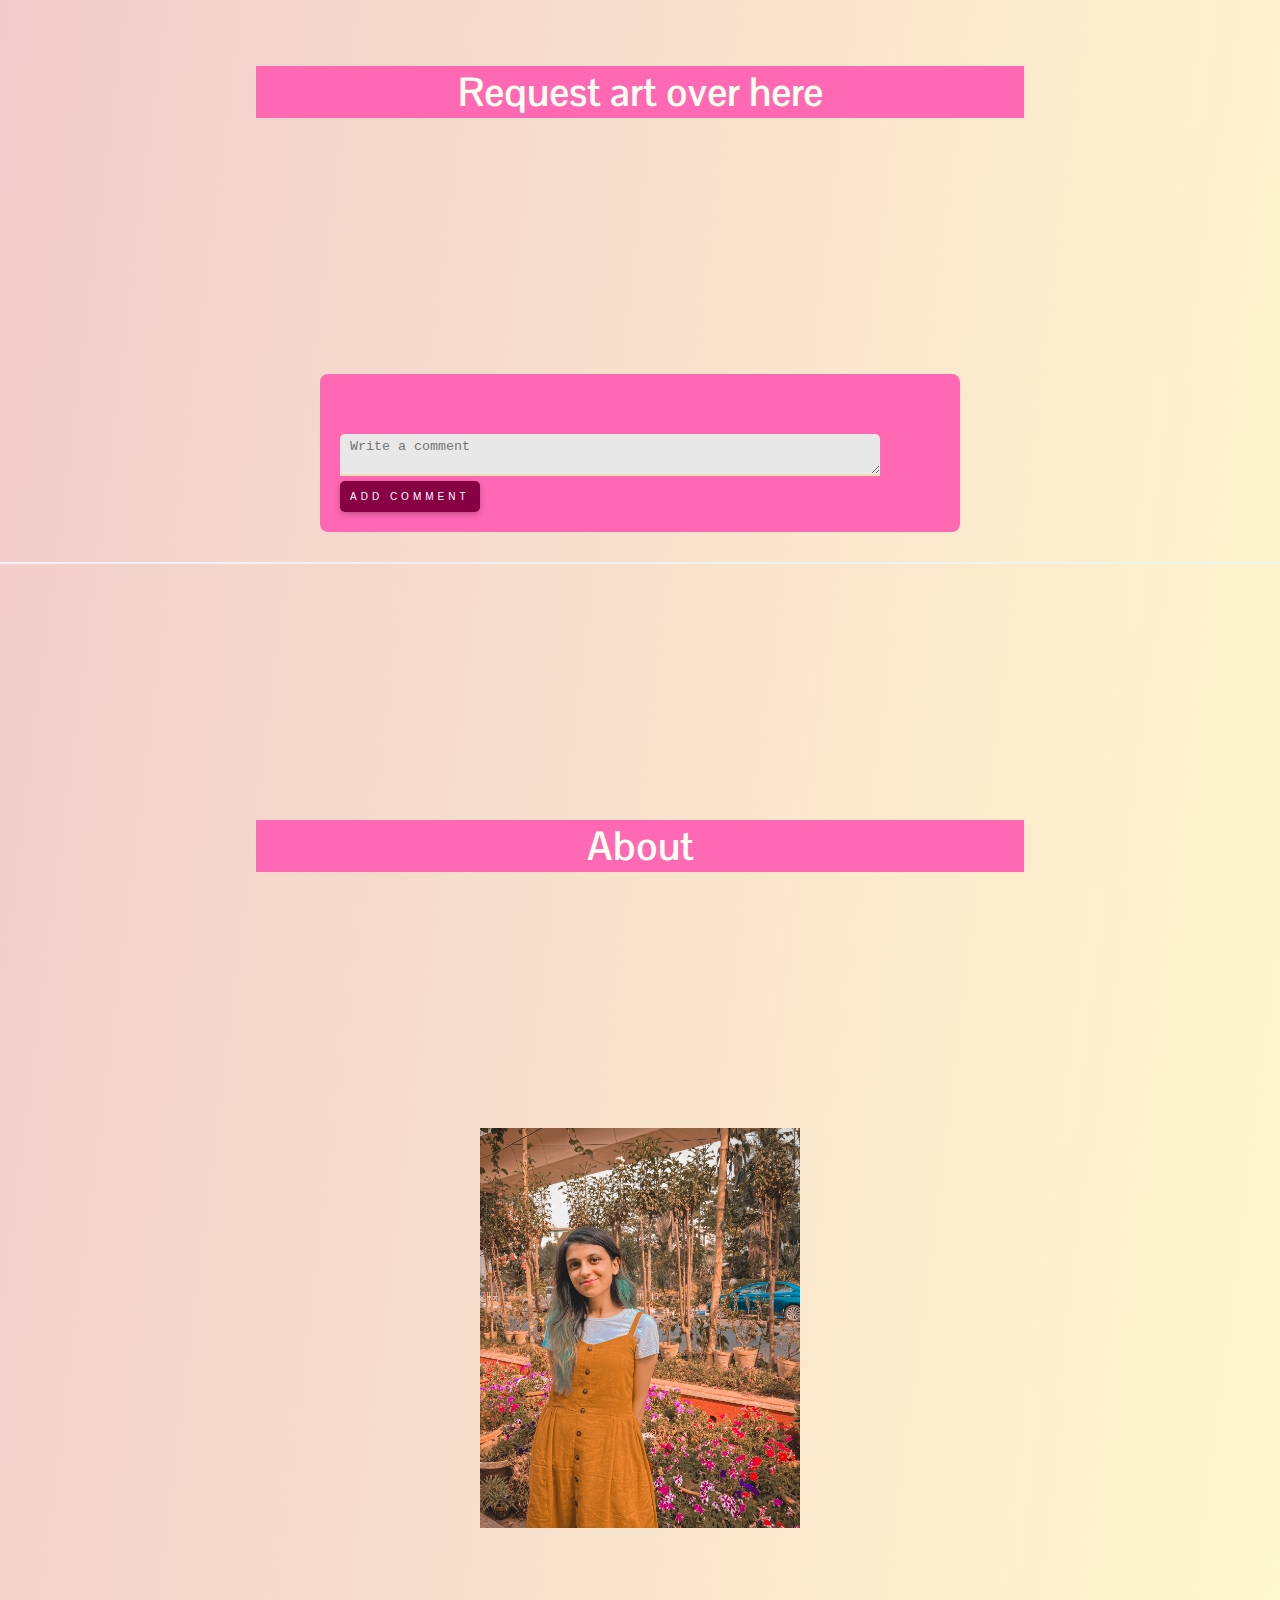
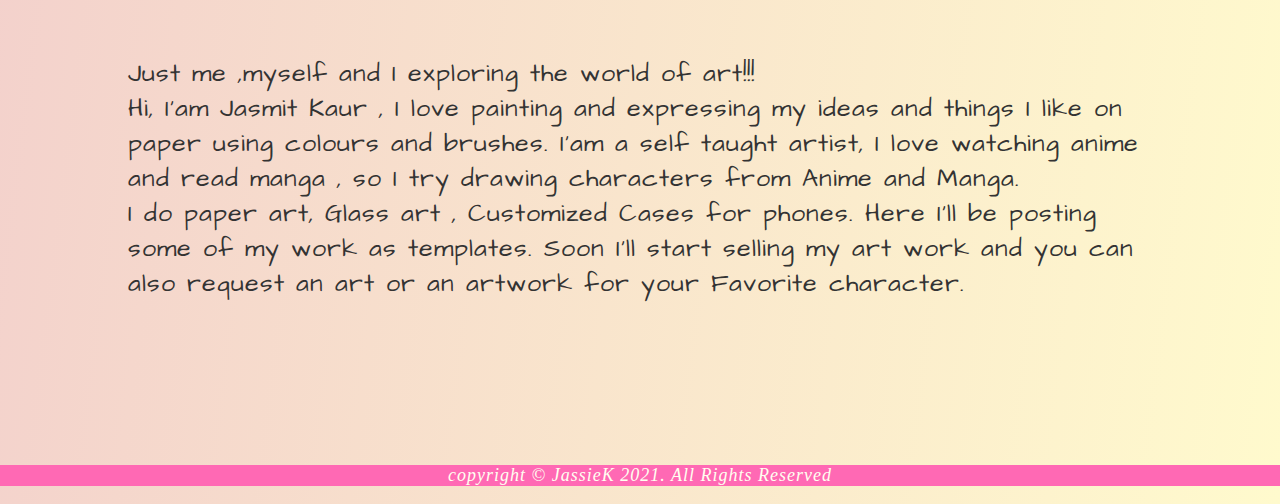
==== commit 0c0d86c5: "Made My website Responsive" ====
--- a/index.html
+++ b/index.html
@@ -5,6 +5,8 @@
     <meta charset="UTF-8">
     <meta http-equiv="X-UA-Compatible" content="IE=edge">
     <meta name="viewport" content="width=device-width, initial-scale=1.0">
+    <link rel="stylesheet" href="https://cdnjs.cloudflare.com/ajax/libs/font-awesome/4.7.0/css/font-awesome.min.css">
+   
     <link rel="stylesheet" type="text/css" href="index.css">
     <link rel="preconnect" href="https://fonts.gstatic.com">
     <link rel="preconnect" href="https://fonts.gstatic.com">
@@ -18,16 +20,36 @@
     <title>Anime Art Factory</title>
 </head>
 
+<div class="container-fluid">
 <body>
     <header>
-        <ul id="Navbar">
-
-            <li><a href="index.html">Home</a></li>
-            <li><a href="#request">Request art</a></li>
-            <li><a href="#aboutme">About</a></li>
-            <li><a href="form.html" target="_blank">Register</a></li>
-
-        </ul>
+        
+        <div class="topnav" id="myTopnav">
+
+            <a href="index.html">Home</a>
+            <a href="#request">Request art</a>
+            <a href="#aboutme">About</a>
+            <a href="form.html" target="_blank">Register</a>
+            <a href="javascript:void(0);" class="icon" onclick="myFunction()">
+                <i class="fa fa-bars"></i>
+              </a>
+            </div>
+            
+            
+            
+            <script>
+            function myFunction() {
+              var x = document.getElementById("myTopnav");
+              if (x.className === "topnav") {
+                x.className += " responsive";
+              } else {
+                x.className = "topnav";
+              }
+            }
+            </script>
+
+        
+        
     </header>
     <hr>
 
@@ -77,7 +99,8 @@
 
 
 
-
+    
+        
     <ul id="work">Work collection
         <li>Anime/Manga fanart</li>
         <li>Anime glass painting</li>
@@ -85,6 +108,7 @@
     </ul>
     <hr>
     <section>
+            
         <h2 id="arth">Artworks</h2>
         <p class="narutop">Team 7 was a Konohagakure team formed under the leadership of Kakashi Hatake. Two-and-a-half
             years after
@@ -93,6 +117,7 @@
             Sai joining the team, the group went by Team Yamato during the former's leadership.</p>
         <img src="Naruto.jpg" alt="Naruto" style="width:50%" class="naruto">
         <hr>
+    
         <p class="narutop">Personality. Hisoka is portrayed as entirely self-serving, self-absorbed, and selfish; he
             does
             whatever he likes as long as it pleases him in some way. His insatiable love for spilling the blood of
@@ -154,7 +179,7 @@
     <footer>
 
         <h2 id="abt"><a name="aboutme">About</a></h2>
-        <img src="Two-696.jpg" style="width:18%" id="mine">
+        <img src="Two-696.jpg" style="width:25%" id="mine">
 
         <p class="abtp">Just me ,myself and I exploring the world of art!!!<br>
             Hi, I'am Jasmit Kaur , I love painting and expressing my ideas and things I like on paper using colours and
@@ -163,15 +188,19 @@
             work as templates. Soon I'll start selling my art work and you can also request an art or an artwork for
             your
             Favorite character. </p>
-        <p class="abtp">Do not hesitate to contact me!<br> G-mail jasmitkaurjassi762@gmail.com</p>
+        
 
         <br>
         <div class="footer">
-            copyright &copy; JassieK 2021. All Rights Reserved
+            
+            <p class = "footer" >copyright &copy; JassieK 2021. All Rights Reserved</p>
         </div>
     </footer>
 
 
+
+
+
 </body>
-
+</div>
 </html>--- a/index.css
+++ b/index.css
@@ -2,42 +2,65 @@
 head {
   background-image: linear-gradient(to bottom right, rgb(233, 173, 203), lemonchiffon);
 }
-
+* {
+    box-sizing:border-box;
+}
 body {
-  margin: 25px;
-}
-
-#Navbar {
-  color: azure;
-  list-style-type: none;
-  margin: 0;
-  padding: 30px;
+  margin: auto;
+}
+
+.topnav {
   overflow: hidden;
   background-color: hotpink;
-  font-size: 18;
-  font-family: 'Varela Round', sans-serif;
-
-}
-
-#Navbar li {
-  display: inline;
-}
-
-li a {
+  padding: 1%;
+}
+
+.topnav a {
+  float: left;
   display: block;
-  color: white;
-  text-align: center;
-  display: inline;
+  color: ivory;
+  text-align: center;
   padding: 14px 16px;
   text-decoration: none;
-}
-
-li a:hover {
-
-  color: crimson;
-}
-
-
+  font-size: 17px;
+  font-family: 'Pontano Sans', sans-serif;
+}
+
+.topnav a:hover {
+  background-color: rgb(119, 0, 60);
+  color: ivory;
+}
+
+.topnav a.active {
+  background-color: #4CAF50;
+  color: white;
+}
+
+.topnav .icon {
+  display: none;
+}
+
+@media screen and (max-width: 600px) {
+  .topnav a:not(:first-child) {display: none;}
+  .topnav a.icon {
+    float: right;
+    display: block;
+  }
+}
+
+@media screen and (max-width: 600px) {
+  .topnav.responsive {position: relative;}
+  .topnav.responsive .icon {
+    position: absolute;
+    right: 0;
+    top: 0;
+  }
+  .topnav.responsive a {
+    float: none;
+    display: block;
+    text-align: left;
+  }
+}
 
 
 #work {
@@ -60,12 +83,13 @@
   display: block;
   margin-left: auto;
   margin-right: auto;
+  
 }
 
 #arth{
   font-size: 40px;
   background-color: hotpink;
-  font-family: 'Varela Round', sans-serif;
+  font-family: 'Pontano Sans', sans-serif;
   text-align: center;
   color: ivory;
   margin: 20%;
@@ -81,50 +105,39 @@
   font-size: x-large;
   margin: 10%;
 }
-/*#hisoka {
-  display: block;
-  margin-left: auto;
-  margin-right: auto;
-}
-
-#hisokap {
-  font-size: x-large;
-  margin: 10%;
-}
-#couple {
-  display: block;
-  margin-left: auto;
-  margin-right: auto;
-}
-
-#couplep {
-  font-size: x-large;
-  margin: 10%;
-}*/
+
 #abt{
   font-size: 40px;
   background-color: hotpink;
-  font-family: 'Varela Round', sans-serif;
+  font-family: 'Pontano Sans', sans-serif;
   text-align: center;
   color: ivory;
   margin: 20%;
 }
-.abtp{
-  margin: 10%;
-}
+
+  .abtp{
+    margin: 10%;
+  }
+  
+
+
 
 .footer {
-  position: fixed;
-  left: 0;
-  bottom: 0;
+  position:-webkit-sticky;
   width: 100%;
-  height: 5%;
+  height: 5%
+  padding : 20px;
   background-color: hotpink;
 color: ivory;
-font-size: x-large;
+font-size:large;
   text-align: center;
   font-family: 'Times New Roman', Times, serif;
   font-style: italic;
+}
+@media screen and (max-width:800px) {
+  .footer{
+    width: 100%;
+  }
 }
 
 
@@ -289,6 +302,7 @@
 
 .registerbtn:hover {
   opacity: 1;
+  color:rgb(121, 16, 69);
 }
 
 
@@ -304,7 +318,7 @@
 h3{
   font-size: 40px;
   background-color: hotpink;
-  font-family: 'Varela Round', sans-serif;
+  font-family: 'Pontano Sans', sans-serif;
   text-align: center;
   color: ivory;
   margin: 20%;
